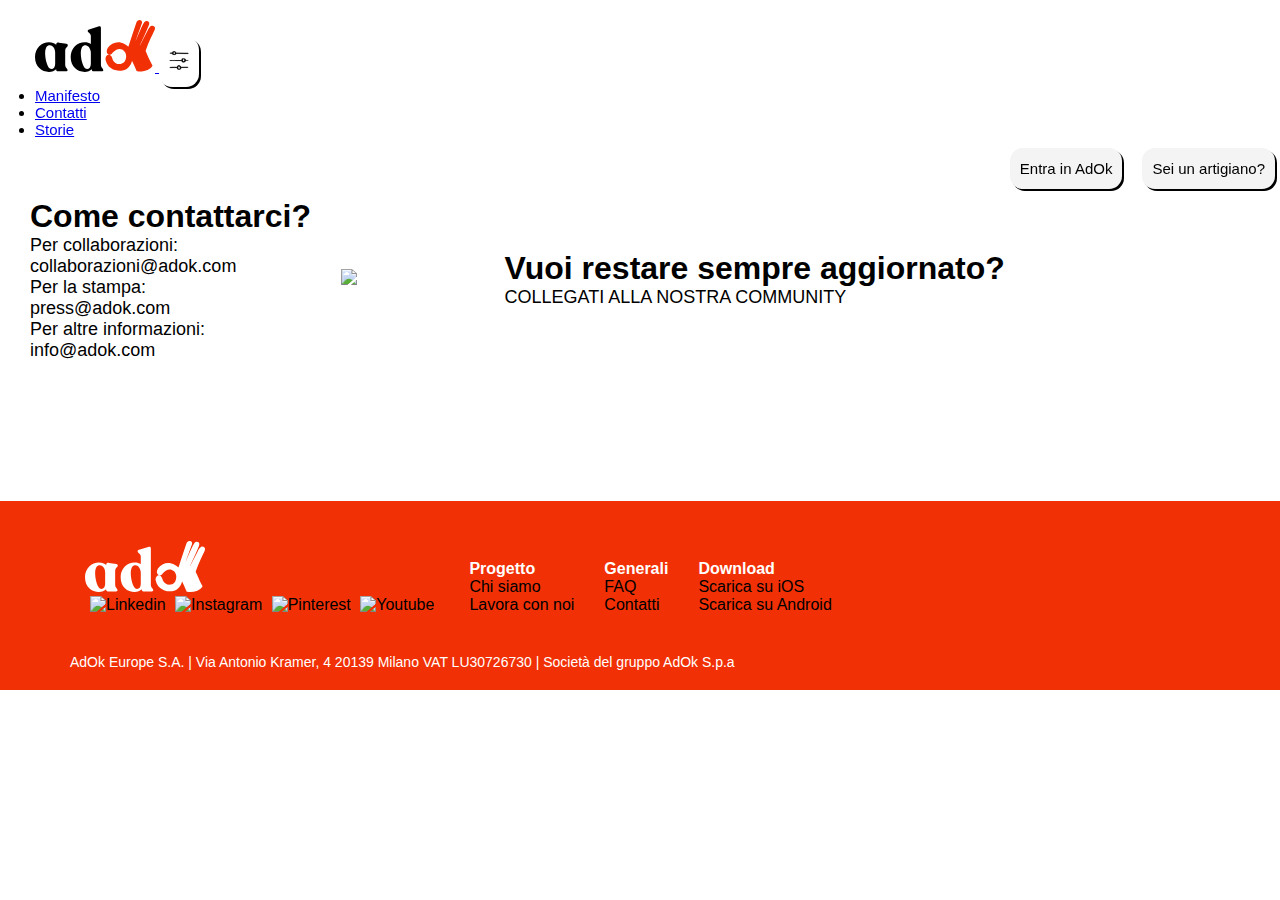
==== contatti.html @ 34716bad "25/05" ====
<!DOCTYPE html>
<html lang="it" dir="ltr">
  <head>
    <meta charset="utf-8" name="viewport" content="width=device-width, initial-scale=1">
    <title> AdOk </title>
    <link rel="icon" type="image/favicon" href="images/favicon.ico">
    <link href="https://cdn.jsdelivr.net/npm/bootstrap@5.2.0-beta1/dist/css/bootstrap.min.css"
    rel="stylesheet" integrity="sha384-0evHe/X+R7YkIZDRvuzKMRqM+OrBnVFBL6DOitfPri4tjfHxaWutUpFmBp4vmVor" crossorigin="anonymous">
    <link rel="stylesheet" href="style.css">
    <link href="http://fonts.cdnfonts.com/css/circular-std" rel="stylesheet" href="style.css">


  </head>


  <body>

    <section id="nav-bar">
      <nav class="navbar py-0 navbar-expand-md navbar-light">
      <div class="container-fluid">

        <a class="navbar-brand" href="index.html">
         <img src="images/logo.svg" class="logo">
       </a>

        <button class="navbar-toggler" type="button" data-bs-toggle="collapse" data-bs-target="#navbarText" aria-controls="navbarText" aria-expanded="false" aria-label="Toggle navigation">
          <i> <img src="images/icona_filtri_blk.png" class="menu"></i>
        </button>
        <div class="collapse navbar-collapse" id="navbarText">
          <ul class="navbar-nav ms-auto mb-2 mb-lg-0">
            <li class="nav-item">
              <a class="nav-link" href="manifesto.html">Manifesto</a>
            </li>
            <li class="nav-item">
              <a class="nav-link" href="contatti.html">Contatti</a>
            </li>
            <li class="nav-item">
              <a class="nav-link" href="storie.html">Storie</a>
            </li>
          </ul>
          <span class="navbar-text">
            <button type="button" class="btn-artigiano">Sei un artigiano?</button>
            <button type="button" class="btn-artigiano">Entra in AdOk</button>
          </span>
        </div>
      </div>
    </nav>

    </section>

    <section id="contatti">
      <div class="container">
        <div class="row">

          <div class="row">
            <div class="col">
              <p class="claim-2"> <strong>Come contattarci?</strong></p>
              <p class="tools-text">Per collaborazioni: <br>collaborazioni@adok.com</p>
              <p class="tools-text">Per la stampa: <br>press@adok.com</p>
              <p class="tools-text">Per altre informazioni: <br>info@adok.com</p>
              </div>
            <div class="col">
              <center><img src="images/contatti.png" class="contatti-image"></center>
            </div>
          </div>

          <div class="row">
            <div class="col">
              </div>
            <div class="col">
              <p class="claim-2"> <strong>Vuoi restare sempre aggiornato?</strong></p>
              <p class="tools-text">COLLEGATI ALLA NOSTRA COMMUNITY</p>
            </div>
          </div>

          </div>
        </div>
      </section>



<section id="footer">
  <div class="container-fluid pt-3 pb-2">
    <div class="row">
      <div class="row row-cols-2 row-cols-lg-4 justify-content-between text-dark py-1 align-items-end align-items-lg-start">


      <div class="col mt-n2"><img src="images/logobianco.svg" class="footer-logo">
        <p class="footer-text"></p>
          <div class="footericon">
            <img src="images/linkedin.svg" alt="Linkedin" class="footer-icon">
            <img src="images/instagram.svg" alt="Instagram" class="footer-icon">
            <img src="images/pin.svg" alt="Pinterest" class="footer-icon">
            <img src="images/youtube.svg" alt="Youtube" class="footer-icon">
          </div>
      </div>


      <div class="col">
        <h6 class="footer-text">Progetto</h6>
        <ul class="list-unstyled text-light small">
          <li>Chi siamo</li>
          <li>Lavora con noi</li>
        </ul>
      </div>

      <div class="col">
        <h6 class="footer-text">Generali</h6>
        <ul class="list-unstyled text-light small">
          <li>FAQ</li>
          <li>Contatti</li>
        </ul>
      </div>

      <div class="col">
        <h6 class="footer-text">Download</h6>
        <ul class="list-unstyled text-light small">
          <li>Scarica su iOS</li>
          <li>Scarica su Android</li>
        </ul>
      </div>

      </div>
      <div class="col-12"><div class="w-100 border-bottom border-white"></div></div>

      <div class="col-md-12">
        <p class="footer-specs" style="text-align: center;">AdOk Europe S.A. | Via Antonio Kramer, 4 20139 Milano  VAT LU30726730 | Società del gruppo AdOk S.p.a</p>
      </div>

    </div>
  </div>
</section>

    <script src="nav.js"></script>
    <script src="https://cdn.jsdelivr.net/npm/@popperjs/core@2.11.5/dist/umd/popper.min.js" integrity="sha384-Xe+8cL9oJa6tN/veChSP7q+mnSPaj5Bcu9mPX5F5xIGE0DVittaqT5lorf0EI7Vk" crossorigin="anonymous"></script>
    <script src="https://cdn.jsdelivr.net/npm/bootstrap@5.2.0-beta1/dist/js/bootstrap.min.js" integrity="sha384-kjU+l4N0Yf4ZOJErLsIcvOU2qSb74wXpOhqTvwVx3OElZRweTnQ6d31fXEoRD1Jy" crossorigin="anonymous"></script>
  </body>
</html>
---- style.css ----
*{
  margin: 0;
  padding: 0;
  font-family: 'Recoleta', sans-serif;
  cursor: url("images/x.png"), auto;
}


.cursor {

}

.container, .container-fluid, .container-lg, .container-sm, .container-xl{
    margin-left: auto;
    margin-right: auto;
    padding-left: var(--bs-gutter-x,15px);
    padding-right: var(--bs-gutter-x,15px);
    width: 100%;
}
/*---------------menu-section--------------*/

button{
  border: 0;
  padding: 12px 10px;
  outline: 1px;
  color: black;
  background-color: white;
  border-radius: 13px;
  cursor: pointer;
  box-shadow: 2px 2px black;
}

button:hover{
  color: white;
  background-color: #F23005;
}


.logo{
  width: 120px;
  cursor: pointer;
  margin-top: 20px;
}

.menu{
  width: 20px;
  align-items: center;
}


#nav-bar{
  position: sticky;
  top: 0;
  z-index: 100;
}

.navbar{
  background: white;
  padding-left: 20px;
  padding-right: 20px;
}


.navbar-brand{
  height: 90px;
}

.navbar-nav li{
  text-decoration: none;
  color: black;
  font-size: 15px;
}

.navbar-nav li a{
  font-family: 'Circular Std Light', sans-serif;
  float: center;
  text-align: center;
}

.navbar-nav li a:hover
{
  color: #F23005;
}


navbar-collapse{
  align-items: center;
  background: #fff;
  display: flex;
  flex-direction: column;
  justify-content: center!important;
  left: 0;
  overflow-y: scroll;
  position: fixed;
  text-align: center;
  top: 0;
  width: 100vw;
  min-height: 100vh;
  z-index: 9999;
  transition: 0.5s;
  padding-right: 40%;
}



/*---------------banner-section--------------*/

#banner {
  background-color: white;
  color: black;
  margin-left: 25px;
  margin-right: 25px;
  margin-bottom: 50px;
  justify-content: center;
}

.banner-section{
  position: relative;
  display: inline-block;
}

.claim {
  font-family: 'Circular Std Light', sans-serif;
  font-size: 38px;
  position: absolute;
  top: 30%;

}


.img-fluid{
  width: 200%;
  float: right;

}


.banner-button{
  background-color: white;
  display: inline-block;
  position: relative;
}

.button-icon{
  width: 10%;
}



.btn{
  background-color: white;
  margin-right: 20px;
  margin-bottom: 20px;
  margin-top: 20px;
  font-family: 'Circular Std Book', sans-serif;
  font-size: 15px;
  display: inline;
}

.btn:hover{
  background-color: #F23005;
}

.btn-artigiano{
  background-color: #F4F4F4;
  margin-right: 0px;
  margin-bottom: 10px;
  margin-left: 20px;
  margin-top: 10px;
  font-family: 'Circular Std Medium', sans-serif;
  font-size: 15px;
  float: right;
}


.row{
  display: flex;
  justify-content: space-between;
  align-items: center;
  --bs-gutter-x: 30px;
  --bs-gutter-y: 0;
  display: flex;
  flex-wrap: wrap;
  margin-left: calc(var(--bs-gutter-x)*-.5);
  margin-right: calc(var(--bs-gutter-x)*-.5);
  margin-top: calc(var(--bs-gutter-y)*-1);
}

/*---------------function-section--------------*/

#function{
  color: black;
  margin-left: 3%;
  margin-right: 3%;
  margin-top: 70px;
  margin-bottom: 100px;
}

.col-md-6{
  font-family: 'Circular Std Light', sans-serif;
  font-size: 18px;
  text-align: center;
  margin-top: 30px;
  margin-bottom: 30px;
  padding-left: 70px;
  padding-right: 70px;
  position: relative;
  z-index: 1;
}

.claim-2{
  font-family: 'Circular Std Light', sans-serif;
  font-size: 32px;
  flex-basis: 100%;
}

.title{
  font-family: 'Circular Std Medium', sans-serif;
  margin-top: 20px;
}

.image-center{
  width: 100%;
  position: relative;
  text-align: left;
  z-index: 10;
}

.bg{
  position: relative;
  text-align: center;
  width: 100%;
  z-index: 0;
  display: inline-block;
}

.mano {
  position: absolute;
  z-index: 10;
  width: 30%;
}

.lettera{
  position: absolute;
  z-index: 10;
  width: 25%;
  left: 70%;
  top: 60%;
}

.biglietteria{
  position: absolute;
  z-index: 10;
  width: 30%;
  top: 50%;
  left: 60%;
}


.function-list{
  white-space: normal;
  display: inline;
  margin-left: 0 auto;
}


.function-list p{
  font-family: 'Circular Std Light', sans-serif;
  position: relative;
  z-index: 999;
  margin: 0 auto;
  left: 0;
  right: 0;
  top: 40%;
  text-align: center;
  width: 80%;
  padding: 20px;


}


/*---------------services-section--------------*/

#services {
    color: black;
    margin-left: 3%;
    margin-right: 3%;
    margin-top: 70px;
    margin-bottom: 50px;
}

.services-title{
  font-size: 32px;
  text-align: center;

}

.services-image{
  width: 80%;
  display: block;
  margin-left: auto;
  margin-right: auto;
  text-align: center;
}



/*---------------tools-section--------------*/


#tools{
  background-color: #F4F4F4;
  color: black;
  margin-bottom: 100px;
  padding-top: 40px;
}

.tools-title{
  font-family: 'Recoleta';
  font-size: 32px;
}

.tools-text{
  font-family: 'Circular Std Light', sans-serif;
  font-size: 18px;

}

.btn-action{
  width: 160px;
  background-color: white;
  margin-right: 20px;
  margin-bottom: 20px;
  margin-top: 20px;
  font-family: 'Circular Std Medium', sans-serif;
  font-size: 15px;
  display: inline-block;
  transition: width 0.5s;
}

.btn-action:hover{
  width: 180px;
  justify-content: space-between;
}

.btn-action img{
  width: 20px;
  display: none;
  margin-left: 10px;
}

.btn-action:hover img{
  display: inline-block;
}

.col-md-4{
  margin-top: 30px;
  margin-bottom: 30px;
  position: relative;
  z-index: 1;
  font-family: 'Circular Std Light', sans-serif;
  font-size: 18px;
  text-align: center;

}

/*---------------discover-section--------------*/

#discover{
  color: black;
  padding-bottom: 40px;
}

.btn-discover{
  width: 140px;
  background-color: white;
  margin-right: 20px;
  margin-bottom: 20px;
  margin-top: 20px;
  font-family: 'Circular Std Medium', sans-serif;
  font-size: 15px;
}

/*---------------footer-section--------------*/

#footer{
  background-color: #F23005;
  color: black;
  padding: 20px 70px 20px 70px;
}

.footer-text{
  font-family: 'Circular Std Bold', sans-serif;
  font-size: 16px;
  color: white;
}

.col-md-auto{
  vertical-align: super;
}

.footericon{
  margin-left: 5px;

}

.footer-icon{
  width: 20px;
  margin-bottom: 20px;
  margin-right: 5px;
}

.footer-logo{
  width: 120px;
  cursor: pointer;
}

.list-unstyled li{
    font-family: 'Circular Std Light', sans-serif;
    list-style: none;
    padding-left: 0;
}

.col{
  padding-top: 20px;
  padding-left: 30px;
}


.footer-specs{
    font-family: 'Circular Std', sans-serif;
    font-size: 14px;
    color: white;
    padding-top: 20px;
}

/*---------------manifesto-section--------------*/

/*---------------valori-section--------------*/

#valori{
  background-color: white;
  color: black;
  padding-top: 20px;
  padding-bottom: 20px;
  margin-bottom: 50px;
}

.image-title{
  width: 250px;
  margin-top: 20px;
}

.image-values{
  width: 70%;
  position: relative;
  text-align: left;
  z-index: 10;
}

.values-text{
  font-family: 'Circular Std Light', sans-serif;
  font-size: 18px;
}

/*---------------vision-section--------------*/

#vision{
    background-color: #F4F4F4;
    color: black;
    padding-top: 40px;
    padding-bottom: 40px;
      margin-bottom: 50px;
  }

.vision-image{
  width: 60%;
  margin: 20px;
}

/*---------------mappa-section--------------*/

#mappa{
    color: black;
    margin-bottom: 100px;
    padding-top: 40px;
    padding-bottom: 40px;
  }


  .mappa-image{
    width: 80%;
    position: relative;
    text-align: left;
    z-index: 10;
  }


/*---------------contatti-section--------------*/

#contatti{
    color: black;
    margin-bottom: 100px;
    padding-top: 40px;
    padding-bottom: 40px;
  }

.contatti-image{
  width: 80%;
  position: relative;
  z-index: 10;
}

/*---------------storie-section--------------*/

#storie{
    color: black;
    margin-bottom: 100px;
    padding-top: 40px;
    padding-bottom: 40px;
  }


.storie-image:hover{
  color: white;
}

.storie-image{
  width: 90%;
  align-items: center;
}

<script>
LottieInteractivity.create({
  mode: 'scroll',
  player: '#firstLottie',
  actions: [
      {
        visibility: [0,1],
        type: 'seek',
        frames: [0, 61],
      },
    ],
});
</script>





@media only screen and (max-width:500px){
  .row{
    flex-direction: column-column-reverse;
    margin: 50px 0;
  }

  .container, .container-lg {
      max-width: 960px;
}

  .img-fluid{
    width: 100%;
  }

  .claim{
    flex-basis: 100%;
    margin-bottom: 50px;
  }

  .align-items-lg-start {
      align-items: flex-start!important;
  }
---- style.css ----
*{
  margin: 0;
  padding: 0;
  font-family: 'Recoleta', sans-serif;
  cursor: url("images/x.png"), auto;
}


.cursor {

}

.container, .container-fluid, .container-lg, .container-sm, .container-xl{
    margin-left: auto;
    margin-right: auto;
    padding-left: var(--bs-gutter-x,15px);
    padding-right: var(--bs-gutter-x,15px);
    width: 100%;
}
/*---------------menu-section--------------*/

button{
  border: 0;
  padding: 12px 10px;
  outline: 1px;
  color: black;
  background-color: white;
  border-radius: 13px;
  cursor: pointer;
  box-shadow: 2px 2px black;
}

button:hover{
  color: white;
  background-color: #F23005;
}


.logo{
  width: 120px;
  cursor: pointer;
  margin-top: 20px;
}

.menu{
  width: 20px;
  align-items: center;
}


#nav-bar{
  position: sticky;
  top: 0;
  z-index: 100;
}

.navbar{
  background: white;
  padding-left: 20px;
  padding-right: 20px;
}


.navbar-brand{
  height: 90px;
}

.navbar-nav li{
  text-decoration: none;
  color: black;
  font-size: 15px;
}

.navbar-nav li a{
  font-family: 'Circular Std Light', sans-serif;
  float: center;
  text-align: center;
}

.navbar-nav li a:hover
{
  color: #F23005;
}


navbar-collapse{
  align-items: center;
  background: #fff;
  display: flex;
  flex-direction: column;
  justify-content: center!important;
  left: 0;
  overflow-y: scroll;
  position: fixed;
  text-align: center;
  top: 0;
  width: 100vw;
  min-height: 100vh;
  z-index: 9999;
  transition: 0.5s;
  padding-right: 40%;
}



/*---------------banner-section--------------*/

#banner {
  background-color: white;
  color: black;
  margin-left: 25px;
  margin-right: 25px;
  margin-bottom: 50px;
  justify-content: center;
}

.banner-section{
  position: relative;
  display: inline-block;
}

.claim {
  font-family: 'Circular Std Light', sans-serif;
  font-size: 38px;
  position: absolute;
  top: 30%;

}


.img-fluid{
  width: 200%;
  float: right;

}


.banner-button{
  background-color: white;
  display: inline-block;
  position: relative;
}

.button-icon{
  width: 10%;
}



.btn{
  background-color: white;
  margin-right: 20px;
  margin-bottom: 20px;
  margin-top: 20px;
  font-family: 'Circular Std Book', sans-serif;
  font-size: 15px;
  display: inline;
}

.btn:hover{
  background-color: #F23005;
}

.btn-artigiano{
  background-color: #F4F4F4;
  margin-right: 0px;
  margin-bottom: 10px;
  margin-left: 20px;
  margin-top: 10px;
  font-family: 'Circular Std Medium', sans-serif;
  font-size: 15px;
  float: right;
}


.row{
  display: flex;
  justify-content: space-between;
  align-items: center;
  --bs-gutter-x: 30px;
  --bs-gutter-y: 0;
  display: flex;
  flex-wrap: wrap;
  margin-left: calc(var(--bs-gutter-x)*-.5);
  margin-right: calc(var(--bs-gutter-x)*-.5);
  margin-top: calc(var(--bs-gutter-y)*-1);
}

/*---------------function-section--------------*/

#function{
  color: black;
  margin-left: 3%;
  margin-right: 3%;
  margin-top: 70px;
  margin-bottom: 100px;
}

.col-md-6{
  font-family: 'Circular Std Light', sans-serif;
  font-size: 18px;
  text-align: center;
  margin-top: 30px;
  margin-bottom: 30px;
  padding-left: 70px;
  padding-right: 70px;
  position: relative;
  z-index: 1;
}

.claim-2{
  font-family: 'Circular Std Light', sans-serif;
  font-size: 32px;
  flex-basis: 100%;
}

.title{
  font-family: 'Circular Std Medium', sans-serif;
  margin-top: 20px;
}

.image-center{
  width: 100%;
  position: relative;
  text-align: left;
  z-index: 10;
}

.bg{
  position: relative;
  text-align: center;
  width: 100%;
  z-index: 0;
  display: inline-block;
}

.mano {
  position: absolute;
  z-index: 10;
  width: 30%;
}

.lettera{
  position: absolute;
  z-index: 10;
  width: 25%;
  left: 70%;
  top: 60%;
}

.biglietteria{
  position: absolute;
  z-index: 10;
  width: 30%;
  top: 50%;
  left: 60%;
}


.function-list{
  white-space: normal;
  display: inline;
  margin-left: 0 auto;
}


.function-list p{
  font-family: 'Circular Std Light', sans-serif;
  position: relative;
  z-index: 999;
  margin: 0 auto;
  left: 0;
  right: 0;
  top: 40%;
  text-align: center;
  width: 80%;
  padding: 20px;


}


/*---------------services-section--------------*/

#services {
    color: black;
    margin-left: 3%;
    margin-right: 3%;
    margin-top: 70px;
    margin-bottom: 50px;
}

.services-title{
  font-size: 32px;
  text-align: center;

}

.services-image{
  width: 80%;
  display: block;
  margin-left: auto;
  margin-right: auto;
  text-align: center;
}



/*---------------tools-section--------------*/


#tools{
  background-color: #F4F4F4;
  color: black;
  margin-bottom: 100px;
  padding-top: 40px;
}

.tools-title{
  font-family: 'Recoleta';
  font-size: 32px;
}

.tools-text{
  font-family: 'Circular Std Light', sans-serif;
  font-size: 18px;

}

.btn-action{
  width: 160px;
  background-color: white;
  margin-right: 20px;
  margin-bottom: 20px;
  margin-top: 20px;
  font-family: 'Circular Std Medium', sans-serif;
  font-size: 15px;
  display: inline-block;
  transition: width 0.5s;
}

.btn-action:hover{
  width: 180px;
  justify-content: space-between;
}

.btn-action img{
  width: 20px;
  display: none;
  margin-left: 10px;
}

.btn-action:hover img{
  display: inline-block;
}

.col-md-4{
  margin-top: 30px;
  margin-bottom: 30px;
  position: relative;
  z-index: 1;
  font-family: 'Circular Std Light', sans-serif;
  font-size: 18px;
  text-align: center;

}

/*---------------discover-section--------------*/

#discover{
  color: black;
  padding-bottom: 40px;
}

.btn-discover{
  width: 140px;
  background-color: white;
  margin-right: 20px;
  margin-bottom: 20px;
  margin-top: 20px;
  font-family: 'Circular Std Medium', sans-serif;
  font-size: 15px;
}

/*---------------footer-section--------------*/

#footer{
  background-color: #F23005;
  color: black;
  padding: 20px 70px 20px 70px;
}

.footer-text{
  font-family: 'Circular Std Bold', sans-serif;
  font-size: 16px;
  color: white;
}

.col-md-auto{
  vertical-align: super;
}

.footericon{
  margin-left: 5px;

}

.footer-icon{
  width: 20px;
  margin-bottom: 20px;
  margin-right: 5px;
}

.footer-logo{
  width: 120px;
  cursor: pointer;
}

.list-unstyled li{
    font-family: 'Circular Std Light', sans-serif;
    list-style: none;
    padding-left: 0;
}

.col{
  padding-top: 20px;
  padding-left: 30px;
}


.footer-specs{
    font-family: 'Circular Std', sans-serif;
    font-size: 14px;
    color: white;
    padding-top: 20px;
}

/*---------------manifesto-section--------------*/

/*---------------valori-section--------------*/

#valori{
  background-color: white;
  color: black;
  padding-top: 20px;
  padding-bottom: 20px;
  margin-bottom: 50px;
}

.image-title{
  width: 250px;
  margin-top: 20px;
}

.image-values{
  width: 70%;
  position: relative;
  text-align: left;
  z-index: 10;
}

.values-text{
  font-family: 'Circular Std Light', sans-serif;
  font-size: 18px;
}

/*---------------vision-section--------------*/

#vision{
    background-color: #F4F4F4;
    color: black;
    padding-top: 40px;
    padding-bottom: 40px;
      margin-bottom: 50px;
  }

.vision-image{
  width: 60%;
  margin: 20px;
}

/*---------------mappa-section--------------*/

#mappa{
    color: black;
    margin-bottom: 100px;
    padding-top: 40px;
    padding-bottom: 40px;
  }


  .mappa-image{
    width: 80%;
    position: relative;
    text-align: left;
    z-index: 10;
  }


/*---------------contatti-section--------------*/

#contatti{
    color: black;
    margin-bottom: 100px;
    padding-top: 40px;
    padding-bottom: 40px;
  }

.contatti-image{
  width: 80%;
  position: relative;
  z-index: 10;
}

/*---------------storie-section--------------*/

#storie{
    color: black;
    margin-bottom: 100px;
    padding-top: 40px;
    padding-bottom: 40px;
  }


.storie-image:hover{
  color: white;
}

.storie-image{
  width: 90%;
  align-items: center;
}

<script>
LottieInteractivity.create({
  mode: 'scroll',
  player: '#firstLottie',
  actions: [
      {
        visibility: [0,1],
        type: 'seek',
        frames: [0, 61],
      },
    ],
});
</script>





@media only screen and (max-width:500px){
  .row{
    flex-direction: column-column-reverse;
    margin: 50px 0;
  }

  .container, .container-lg {
      max-width: 960px;
}

  .img-fluid{
    width: 100%;
  }

  .claim{
    flex-basis: 100%;
    margin-bottom: 50px;
  }

  .align-items-lg-start {
      align-items: flex-start!important;
  }
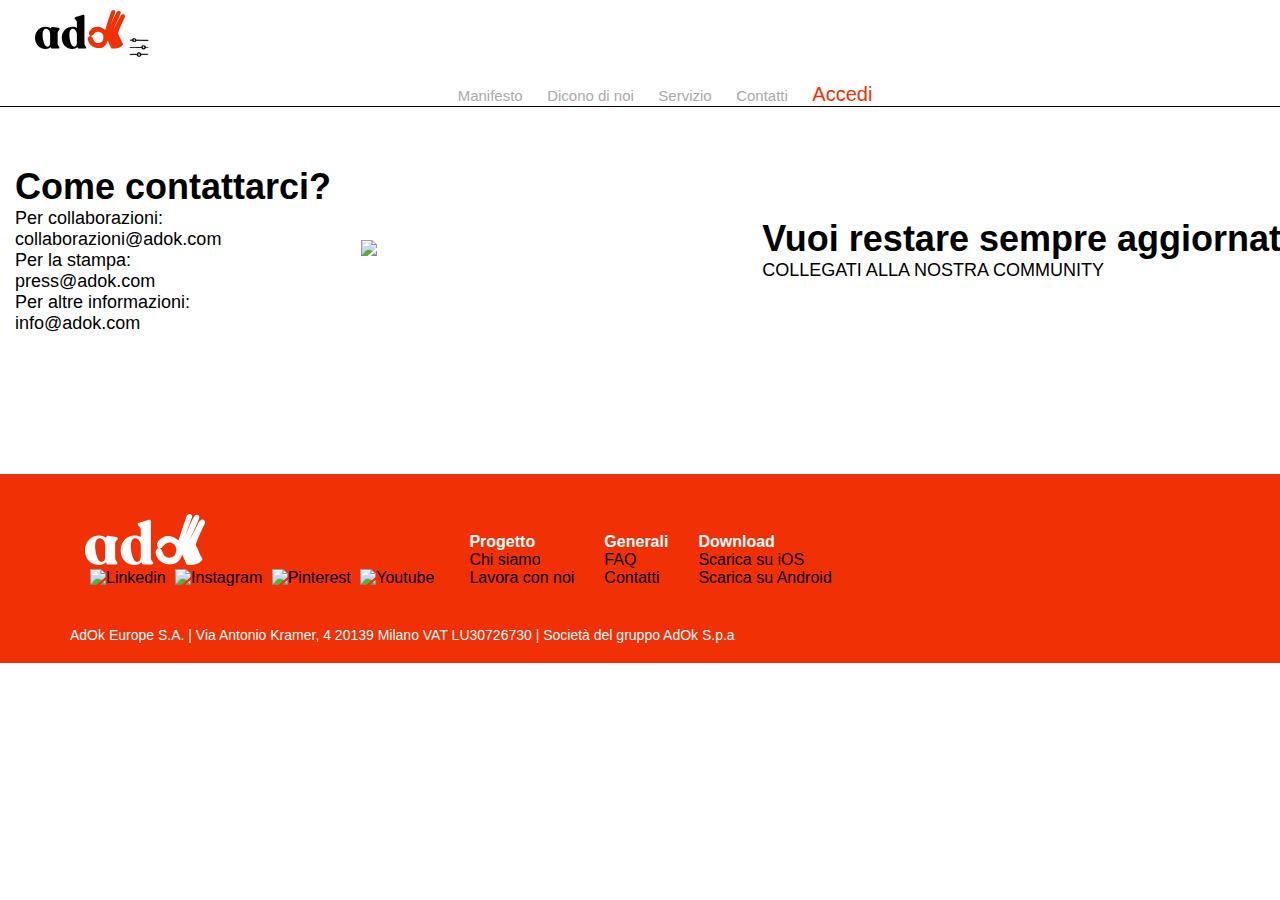
==== commit 3940fe88: "7/06" ====
--- a/contatti.html
+++ b/contatti.html
@@ -15,38 +15,46 @@
 
   <body>
 
-    <section id="nav-bar">
-      <nav class="navbar py-0 navbar-expand-md navbar-light">
-      <div class="container-fluid">
 
-        <a class="navbar-brand" href="index.html">
-         <img src="images/logo.svg" class="logo">
-       </a>
+        <section id="nav-bar">
+          <nav class="navbar py-0 navbar-expand-md navbar-light">
+          <div class="container-fluid">
 
-        <button class="navbar-toggler" type="button" data-bs-toggle="collapse" data-bs-target="#navbarText" aria-controls="navbarText" aria-expanded="false" aria-label="Toggle navigation">
-          <i> <img src="images/icona_filtri_blk.png" class="menu"></i>
-        </button>
-        <div class="collapse navbar-collapse" id="navbarText">
-          <ul class="navbar-nav ms-auto mb-2 mb-lg-0">
-            <li class="nav-item">
-              <a class="nav-link" href="manifesto.html">Manifesto</a>
-            </li>
-            <li class="nav-item">
-              <a class="nav-link" href="contatti.html">Contatti</a>
-            </li>
-            <li class="nav-item">
-              <a class="nav-link" href="storie.html">Storie</a>
-            </li>
-          </ul>
-          <span class="navbar-text">
-            <button type="button" class="btn-artigiano">Sei un artigiano?</button>
-            <button type="button" class="btn-artigiano">Entra in AdOk</button>
-          </span>
-        </div>
-      </div>
-    </nav>
+            <a class="navbar-brand" href="index.html">
+             <img src="images/logo.svg" class="logo">
+           </a>
 
-    </section>
+            <label class="navbar-toggler" type="button" data-bs-toggle="collapse" data-bs-target="#navbarText">
+              <img src="images/icona_filtri_blk.png" class="menu">
+            </label>
+
+
+            <div class="col-auto collapse navbar-collapse justify-content-end" id="navbarText">
+
+              <ul>
+                <li class="nav-item">
+                  <a class="nav-link" href="manifesto.html">Manifesto</a>
+                </li>
+                <li class="nav-item">
+                  <a class="nav-link" href="storie.html">Dicono di noi</a>
+                </li>
+                <li class="nav-item">
+                  <a class="nav-link" href="servizio.html">Servizio</a>
+                </li>
+                <li class="nav-item">
+                  <a class="nav-link" href="contatti.html">Contatti</a>
+                </li>
+                <li class="nav-item">
+                  <a class="nav-accedi" href="contatti.html">Accedi</a>
+                </li>
+              </ul>
+
+            </div>
+            </div>
+          </nav>
+
+        </section>
+
 
     <section id="contatti">
       <div class="container">
--- a/style.css
+++ b/style.css
@@ -3,175 +3,12 @@
   padding: 0;
   font-family: 'Recoleta', sans-serif;
   cursor: url("images/x.png"), auto;
-}
-
-
-.cursor {
-
-}
-
-.container, .container-fluid, .container-lg, .container-sm, .container-xl{
-    margin-left: auto;
-    margin-right: auto;
-    padding-left: var(--bs-gutter-x,15px);
-    padding-right: var(--bs-gutter-x,15px);
-    width: 100%;
-}
-/*---------------menu-section--------------*/
-
-button{
-  border: 0;
-  padding: 12px 10px;
-  outline: 1px;
-  color: black;
-  background-color: white;
-  border-radius: 13px;
-  cursor: pointer;
-  box-shadow: 2px 2px black;
-}
-
-button:hover{
-  color: white;
-  background-color: #F23005;
-}
-
-
-.logo{
-  width: 120px;
-  cursor: pointer;
-  margin-top: 20px;
-}
-
-.menu{
-  width: 20px;
-  align-items: center;
-}
-
-
-#nav-bar{
-  position: sticky;
-  top: 0;
-  z-index: 100;
-}
-
-.navbar{
-  background: white;
-  padding-left: 20px;
-  padding-right: 20px;
-}
-
-
-.navbar-brand{
-  height: 90px;
-}
-
-.navbar-nav li{
+
+}
+
+a{
   text-decoration: none;
-  color: black;
-  font-size: 15px;
-}
-
-.navbar-nav li a{
-  font-family: 'Circular Std Light', sans-serif;
-  float: center;
-  text-align: center;
-}
-
-.navbar-nav li a:hover
-{
-  color: #F23005;
-}
-
-
-navbar-collapse{
-  align-items: center;
-  background: #fff;
-  display: flex;
-  flex-direction: column;
-  justify-content: center!important;
-  left: 0;
-  overflow-y: scroll;
-  position: fixed;
-  text-align: center;
-  top: 0;
-  width: 100vw;
-  min-height: 100vh;
-  z-index: 9999;
-  transition: 0.5s;
-  padding-right: 40%;
-}
-
-
-
-/*---------------banner-section--------------*/
-
-#banner {
-  background-color: white;
-  color: black;
-  margin-left: 25px;
-  margin-right: 25px;
-  margin-bottom: 50px;
-  justify-content: center;
-}
-
-.banner-section{
-  position: relative;
-  display: inline-block;
-}
-
-.claim {
-  font-family: 'Circular Std Light', sans-serif;
-  font-size: 38px;
-  position: absolute;
-  top: 30%;
-
-}
-
-
-.img-fluid{
-  width: 200%;
-  float: right;
-
-}
-
-
-.banner-button{
-  background-color: white;
-  display: inline-block;
-  position: relative;
-}
-
-.button-icon{
-  width: 10%;
-}
-
-
-
-.btn{
-  background-color: white;
-  margin-right: 20px;
-  margin-bottom: 20px;
-  margin-top: 20px;
-  font-family: 'Circular Std Book', sans-serif;
-  font-size: 15px;
-  display: inline;
-}
-
-.btn:hover{
-  background-color: #F23005;
-}
-
-.btn-artigiano{
-  background-color: #F4F4F4;
-  margin-right: 0px;
-  margin-bottom: 10px;
-  margin-left: 20px;
-  margin-top: 10px;
-  font-family: 'Circular Std Medium', sans-serif;
-  font-size: 15px;
-  float: right;
-}
-
+}
 
 .row{
   display: flex;
@@ -186,44 +23,128 @@
   margin-top: calc(var(--bs-gutter-y)*-1);
 }
 
-/*---------------function-section--------------*/
-
-#function{
+/*---------------scroller-section--------------*/
+/* width */
+::-webkit-scrollbar {
+  width: 8px;
+}
+
+/* Track */
+::-webkit-scrollbar-track {
+  background: white;
+}
+
+/* Handle */
+::-webkit-scrollbar-thumb {
+  background:white url('images/scrollbar.png') no-repeat;
+  background-size: 40px;
+  border-radius: 10px;
+  background-position: center;
+  display: block;
+}
+
+/*---------------scroller-section--------------*/
+
+.cursor {
+
+}
+
+.container, .container-fluid, .container-lg, .container-sm, .container-xl{
+    margin-left: auto;
+    margin-right: auto;
+    padding-left: var(--bs-gutter-x,15px);
+    padding-right: var(--bs-gutter-x,15px);
+    width: 100%;
+}
+/*---------------menu-section--------------*/
+
+button{
+  border: 0;
+  padding: 10px 10px;
+  outline: 1px solid black;
+  background-color: white;
+  border-radius: 15px;
+  cursor: pointer;
+  font-family: 'Circular Std Light', sans-serif;
+  font-size: 15px;
+  display: inline;
+  z-index: 10;
+}
+
+button:hover{
+  color: white;
+  background-color: black;
+}
+
+
+nav{
+  position: sticky;
+  top: 0;
+  z-index: 100;
+  outline: 1px solid black;
+  background-color: white;
+  padding-left: 20px;
+  padding-right: 20px;
+}
+
+nav ul {
+  text-align: center;
+
+}
+
+nav ul li {
+  display: inline-block;
+  margin: 20px 0 0 20px;
+  text-decoration: none;
   color: black;
-  margin-left: 3%;
-  margin-right: 3%;
-  margin-top: 70px;
-  margin-bottom: 100px;
-}
-
-.col-md-6{
-  font-family: 'Circular Std Light', sans-serif;
-  font-size: 18px;
+}
+
+.nav-link{
+  color: #AAAAAA;
+  font-size: 15px;
+  font-family: 'Circular Std Light', sans-serif;
   text-align: center;
-  margin-top: 30px;
-  margin-bottom: 30px;
-  padding-left: 70px;
-  padding-right: 70px;
-  position: relative;
-  z-index: 1;
-}
-
-.claim-2{
-  font-family: 'Circular Std Light', sans-serif;
-  font-size: 32px;
-  flex-basis: 100%;
-}
-
-.title{
-  font-family: 'Circular Std Medium', sans-serif;
-  margin-top: 20px;
-}
-
-.image-center{
-  width: 100%;
-  position: relative;
-  text-align: left;
-  z-index: 10;
+  cursor: pointer;
+}
+
+ .nav-link:hover{
+  color: #F23005;
+  text-decoration: line-through;
+}
+
+.nav-accedi{
+  font-family: 'Circular Std Bold', sans-serif;
+  font-size: 20px;
+  color: #F23005;
+}
+
+.logo{
+  width: 90px;
+  cursor: pointer;
+  margin-top: 10px;
+  margin-bottom: 10px;
+}
+
+
+.menu{
+  width: 20px;
+  align-items: center;
+}
+
+
+/*---------------banner-section--------------*/
+
+#banner {
+  height: 100vh;
+  background-color: white;
+  padding: 25px 25px 0px 25px;
+  justify-content: center;
+  outline: 1px solid black;
+  background: url("images/bg.png");
+  background-attachment: fixed;
+  background-origin: content-box;
+  background-repeat: no-repeat;
+  background-size: 100vw;
 }
 
 .bg{
@@ -232,28 +153,128 @@
   width: 100%;
   z-index: 0;
   display: inline-block;
-}
-
-.mano {
+  display: flex;
+}
+
+.claim {
+  font-family: 'Circular Std Light', sans-serif;
+  font-size: 50px;
+  position: relative;
+}
+
+
+.img-banner{
+  width: 110%;
+  float: center;
+  position: relative;
+  top: 30px;
+
+}
+
+#firstLottie{
+  align-items: center;
+  width: 100%;
+}
+
+.banner-button{
+  background-color: white;
+  display: inline-block;
+  position: relative;
+}
+
+.button-icon{
+  width: 10%;
+}
+
+
+.btn-banner{
+  margin-right: 20px;
+  margin-top: 10px;
+}
+
+
+
+/*---------------function-section--------------*/
+
+#function-artigiano{
+  padding-top: 100px;
+}
+
+#function-cliente{
+  background-color: #F6F6F6;
+  margin-top: 70px;
+  padding-top: 100px;
+  padding-bottom: 70px;
+  outline: 1px solid black;
+}
+
+.w-100{
+  margin-top: 30px;
+  margin-bottom: 30px;
+}
+
+.col-md-6{
+  font-family: 'Circular Std Light', sans-serif;
+  text-align: center;
+  margin-top: 30px;
+  margin-bottom: 30px;
+  position: relative;
+  z-index: 1;
+}
+
+.claim-2{
+  font-family: 'Circular Std Light', sans-serif;
+  font-size: 36px;
+  flex-basis: 100%;
+}
+
+.claim-3{
+  font-family: 'Circular Std Light', sans-serif;
+  font-size: 16px;
+  flex-basis: 100%;
+}
+
+.claim-4{
+  font-family: 'Circular Std Light', sans-serif;
+  font-size: 18px;
+}
+
+
+.title{
+  font-family: 'Circular Std Medium', sans-serif;
+  margin-top: 20px;
+}
+
+.image-function{
+  width: 100%;
+  position: relative;
+  text-align: left;
+  z-index: 10;
+}
+
+.btn-function{
+  margin-right: 20px;
+  margin-top: 10px;
   position: absolute;
+  transform: translate(-150%);
+}
+
+.btn-function-a{
+  transform: translate(-140%, -210%);
+}
+
+.effect{
+  margin: auto;
+  z-index: -10;
+}
+
+
+.number {
   z-index: 10;
-  width: 30%;
-}
-
-.lettera{
-  position: absolute;
-  z-index: 10;
-  width: 25%;
-  left: 70%;
-  top: 60%;
-}
-
-.biglietteria{
-  position: absolute;
-  z-index: 10;
-  width: 30%;
-  top: 50%;
-  left: 60%;
+  width: 18%;
+  height: 18%;
+  text-align: center;
+  margin-top: 10px;
 }
 
 
@@ -261,6 +282,7 @@
   white-space: normal;
   display: inline;
   margin-left: 0 auto;
+  margin-top: 20px;
 }
 
 
@@ -271,13 +293,10 @@
   margin: 0 auto;
   left: 0;
   right: 0;
-  top: 40%;
-  text-align: center;
-  width: 80%;
+  text-align: left;
   padding: 20px;
-
-
-}
+}
+
 
 
 /*---------------services-section--------------*/
@@ -291,8 +310,10 @@
 }
 
 .services-title{
+  font-family: 'circular Std Light';
   font-size: 32px;
   text-align: center;
+  top
 
 }
 
@@ -305,7 +326,6 @@
 }
 
 
-
 /*---------------tools-section--------------*/
 
 
@@ -330,17 +350,16 @@
 .btn-action{
   width: 160px;
   background-color: white;
-  margin-right: 20px;
   margin-bottom: 20px;
   margin-top: 20px;
-  font-family: 'Circular Std Medium', sans-serif;
+  font-family: 'Circular Std Light', sans-serif;
   font-size: 15px;
   display: inline-block;
   transition: width 0.5s;
 }
 
 .btn-action:hover{
-  width: 180px;
+  width: 170px;
   justify-content: space-between;
 }
 
@@ -365,23 +384,6 @@
 
 }
 
-/*---------------discover-section--------------*/
-
-#discover{
-  color: black;
-  padding-bottom: 40px;
-}
-
-.btn-discover{
-  width: 140px;
-  background-color: white;
-  margin-right: 20px;
-  margin-bottom: 20px;
-  margin-top: 20px;
-  font-family: 'Circular Std Medium', sans-serif;
-  font-size: 15px;
-}
-
 /*---------------footer-section--------------*/
 
 #footer{
@@ -402,7 +404,6 @@
 
 .footericon{
   margin-left: 5px;
-
 }
 
 .footer-icon{
@@ -445,6 +446,7 @@
   padding-top: 20px;
   padding-bottom: 20px;
   margin-bottom: 50px;
+
 }
 
 .image-title{
@@ -462,6 +464,11 @@
 .values-text{
   font-family: 'Circular Std Light', sans-serif;
   font-size: 18px;
+  text-align: left;
+}
+
+.image-valori{
+  width: 70%;
 }
 
 /*---------------vision-section--------------*/
@@ -471,13 +478,40 @@
     color: black;
     padding-top: 40px;
     padding-bottom: 40px;
-      margin-bottom: 50px;
+    margin-bottom: 50px;
+    outline: 1px solid black;
   }
 
 .vision-image{
-  width: 60%;
+  width: 70%;
   margin: 20px;
 }
+
+.image-man{
+  width: 70%;
+}
+
+.container-vision{
+  position: relative;
+  width: 100%;
+  height: 100vh;
+  display: flex;
+  justify-content: center;
+  align-items: center;
+  overflow: hidden;
+}
+
+.container-vision img{
+  position: absolute;
+  width: 100%;
+  height: 100%;
+  top: 0;
+  left: 0;
+  object-fit: cover;
+
+}
+
+
 
 /*---------------mappa-section--------------*/
 
@@ -490,12 +524,23 @@
 
 
   .mappa-image{
-    width: 80%;
+    width: 100%;
     position: relative;
     text-align: left;
     z-index: 10;
   }
 
+  #team{
+      color: black;
+      margin-bottom: 100px;
+      padding-top: 40px;
+
+    }
+
+.image-team{
+  width: 100%;
+  margin-top: 20px;
+}
 
 /*---------------contatti-section--------------*/
 
@@ -516,20 +561,99 @@
 
 #storie{
     color: black;
-    margin-bottom: 100px;
+    margin-bottom: 40px;
     padding-top: 40px;
-    padding-bottom: 40px;
-  }
-
-
-.storie-image:hover{
-  color: white;
-}
+  }
+
+#storie-artigiani{
+  margin-bottom: 40px;
+}
+
+#storie-clienti{
+  margin-bottom: 50px;
+  background-color: #F4F4F4;
+  outline: 1px solid black;
+
+}
+
+.container-fluid.storie{
+  margin-top: 50px;
+  padding-left: 0;
+  padding-right: 0;
+}
+
+
+  .scrolling-wrapper{
+    overflow-x: scroll;
+    overflow-y: hidden;
+
+  }
+
+  scrolling-wrapper::-webkit-scrollbar{
+     display: none;
+  }
+
+  .card-block{
+    padding-top: 30px;
+  	height: 400px;
+  	border: none;
+  	background-position: center;
+  	background-size: cover;
+  	transition: all 0.2s ease-in-out !important;
+  	border-radius: 13px;
+    outline: 1px solid black;
+
+  }
+
+  .card-block:hover{
+  		transform: translateY(-5px);
+  		box-shadow: none;
+  }
+
+  .card-1{
+  background-color: #ffffff;
+  }
+
+  .card-2{
+  background-color: #ffffff;
+  }
 
 .storie-image{
-  width: 90%;
-  align-items: center;
-}
+  width: 50%;
+}
+
+
+#community{
+  color: black;
+  margin-bottom: 40px;
+  padding-top: 40px;
+}
+
+/*---------------servizio-section--------------*/
+
+#processo{
+  color: black;
+  margin-bottom: 40px;
+  padding-top: 40px;
+}
+
+#processo-clienti{
+  color: black;
+  padding-bottom: 40px;
+  padding-top: 40px;
+  background-color: #F4F4F4;
+  outline: 1px solid black;
+}
+
+.carousel{
+  height: 80%;
+  font-family:'Circular Std Light', sans-serif;
+}
+
+
+
+
+
 
 <script>
 LottieInteractivity.create({
@@ -548,26 +672,165 @@
 
 
 
-
-@media only screen and (max-width:500px){
-  .row{
-    flex-direction: column-column-reverse;
-    margin: 50px 0;
+@media screen and (min-width: 801px) {
+}
+
+
+
+@media screen and (max-width:800px){
+
+  #nav-bar {
+      position: sticky;
+      top: 0;
+      z-index: 100;
+      outline: 1px solid black;
+  }
+
+
+  nav ul {
+    position: fixed;
+    width: 100vw;
+    height: 100vh;
+    background: white;
+    background-image: url("images/bg_v.png");
+    background-size: cover;
+    background-attachment: fixed;
+    background-repeat: no-repeat;
+    background-position: center;
+    text-align: center;
+    padding-right: 25vw;
+    padding-top: 12vh;
+  }
+
+  nav ul li {
+    display: flex;
+    align-items: center;
+    text-align: center;
+    flex-direction: column;
+    z-index: 100;
+    line-height: 10vh;
+  }
+
+
+  .nav-link{
+    font-family: 'Circular Std Medium', sans-serif;
+    font-size: 28px;
+    color: black;
+  }
+
+  .nav-accedi{
+    font-family: 'Circular Std Bold', sans-serif;
+    font-size: 28px;
+    color: #F23005;
+  }
+
+  .nav-link:hover{
+    color: #F23005;
+    text-decoration: line-through;
+  }
+
+
+  #banner{
+    background: url("images/bg_v.png");
+    background-size: cover;
+    background-attachment: fixed;
+    background-origin: content-box;
+    background-repeat: no-repeat;
+    background-position: center;
+  }
+
+
+  #footer{
+    padding: 0 0 0 0;
   }
 
   .container, .container-lg {
       max-width: 960px;
-}
-
-  .img-fluid{
+  }
+
+  .col-5{
     width: 100%;
   }
 
+  .col-md-6{
+    width: 100vw;
+  }
+
   .claim{
-    flex-basis: 100%;
-    margin-bottom: 50px;
-  }
-
-  .align-items-lg-start {
-      align-items: flex-start!important;
-  }
+    top: 0px;
+    font-size: 32px;
+  }
+
+  #firstLottie{
+    align-items: center;
+  }
+
+  .image-banner{
+  width: 100vw;
+  padding-right: 30px;
+  padding-top: 30px;
+  }
+
+ .image-function{
+   width: 100%;
+ }
+
+  .function-list p{
+    text-align: center;
+  }
+
+  .col-lg-6{
+    text-align: center;
+  }
+
+  .effect{
+    display: none;
+  }
+
+  .btn-function,.btn-function-a{
+    position: relative;
+    transform: none;
+    margin-right: 0;
+  }
+
+
+  .values-text{
+  text-align: center;
+  }
+
+  .vision-image{
+    width: 90%;
+  }
+
+  .image-man{
+    width: 50%;
+  }
+
+  .row.team{
+    flex-direction: column;
+  }
+
+  .image-team{
+    width: 80vw;
+    align-items: center;
+    flex: auto;
+  }
+
+
+  @media screen and (max-width:380px){
+  .claim{
+    top: 0px;
+    font-size: 26px;
+  }
+  }
+
+
+  @media only screen and (min-height: 1023px) {
+      .image-valori{
+      width: 50%;
+      }
+
+      .image-function{
+      width: 30%;
+      }
+  }
--- a/style.css
+++ b/style.css
@@ -3,175 +3,12 @@
   padding: 0;
   font-family: 'Recoleta', sans-serif;
   cursor: url("images/x.png"), auto;
-}
-
-
-.cursor {
-
-}
-
-.container, .container-fluid, .container-lg, .container-sm, .container-xl{
-    margin-left: auto;
-    margin-right: auto;
-    padding-left: var(--bs-gutter-x,15px);
-    padding-right: var(--bs-gutter-x,15px);
-    width: 100%;
-}
-/*---------------menu-section--------------*/
-
-button{
-  border: 0;
-  padding: 12px 10px;
-  outline: 1px;
-  color: black;
-  background-color: white;
-  border-radius: 13px;
-  cursor: pointer;
-  box-shadow: 2px 2px black;
-}
-
-button:hover{
-  color: white;
-  background-color: #F23005;
-}
-
-
-.logo{
-  width: 120px;
-  cursor: pointer;
-  margin-top: 20px;
-}
-
-.menu{
-  width: 20px;
-  align-items: center;
-}
-
-
-#nav-bar{
-  position: sticky;
-  top: 0;
-  z-index: 100;
-}
-
-.navbar{
-  background: white;
-  padding-left: 20px;
-  padding-right: 20px;
-}
-
-
-.navbar-brand{
-  height: 90px;
-}
-
-.navbar-nav li{
+
+}
+
+a{
   text-decoration: none;
-  color: black;
-  font-size: 15px;
-}
-
-.navbar-nav li a{
-  font-family: 'Circular Std Light', sans-serif;
-  float: center;
-  text-align: center;
-}
-
-.navbar-nav li a:hover
-{
-  color: #F23005;
-}
-
-
-navbar-collapse{
-  align-items: center;
-  background: #fff;
-  display: flex;
-  flex-direction: column;
-  justify-content: center!important;
-  left: 0;
-  overflow-y: scroll;
-  position: fixed;
-  text-align: center;
-  top: 0;
-  width: 100vw;
-  min-height: 100vh;
-  z-index: 9999;
-  transition: 0.5s;
-  padding-right: 40%;
-}
-
-
-
-/*---------------banner-section--------------*/
-
-#banner {
-  background-color: white;
-  color: black;
-  margin-left: 25px;
-  margin-right: 25px;
-  margin-bottom: 50px;
-  justify-content: center;
-}
-
-.banner-section{
-  position: relative;
-  display: inline-block;
-}
-
-.claim {
-  font-family: 'Circular Std Light', sans-serif;
-  font-size: 38px;
-  position: absolute;
-  top: 30%;
-
-}
-
-
-.img-fluid{
-  width: 200%;
-  float: right;
-
-}
-
-
-.banner-button{
-  background-color: white;
-  display: inline-block;
-  position: relative;
-}
-
-.button-icon{
-  width: 10%;
-}
-
-
-
-.btn{
-  background-color: white;
-  margin-right: 20px;
-  margin-bottom: 20px;
-  margin-top: 20px;
-  font-family: 'Circular Std Book', sans-serif;
-  font-size: 15px;
-  display: inline;
-}
-
-.btn:hover{
-  background-color: #F23005;
-}
-
-.btn-artigiano{
-  background-color: #F4F4F4;
-  margin-right: 0px;
-  margin-bottom: 10px;
-  margin-left: 20px;
-  margin-top: 10px;
-  font-family: 'Circular Std Medium', sans-serif;
-  font-size: 15px;
-  float: right;
-}
-
+}
 
 .row{
   display: flex;
@@ -186,44 +23,128 @@
   margin-top: calc(var(--bs-gutter-y)*-1);
 }
 
-/*---------------function-section--------------*/
-
-#function{
+/*---------------scroller-section--------------*/
+/* width */
+::-webkit-scrollbar {
+  width: 8px;
+}
+
+/* Track */
+::-webkit-scrollbar-track {
+  background: white;
+}
+
+/* Handle */
+::-webkit-scrollbar-thumb {
+  background:white url('images/scrollbar.png') no-repeat;
+  background-size: 40px;
+  border-radius: 10px;
+  background-position: center;
+  display: block;
+}
+
+/*---------------scroller-section--------------*/
+
+.cursor {
+
+}
+
+.container, .container-fluid, .container-lg, .container-sm, .container-xl{
+    margin-left: auto;
+    margin-right: auto;
+    padding-left: var(--bs-gutter-x,15px);
+    padding-right: var(--bs-gutter-x,15px);
+    width: 100%;
+}
+/*---------------menu-section--------------*/
+
+button{
+  border: 0;
+  padding: 10px 10px;
+  outline: 1px solid black;
+  background-color: white;
+  border-radius: 15px;
+  cursor: pointer;
+  font-family: 'Circular Std Light', sans-serif;
+  font-size: 15px;
+  display: inline;
+  z-index: 10;
+}
+
+button:hover{
+  color: white;
+  background-color: black;
+}
+
+
+nav{
+  position: sticky;
+  top: 0;
+  z-index: 100;
+  outline: 1px solid black;
+  background-color: white;
+  padding-left: 20px;
+  padding-right: 20px;
+}
+
+nav ul {
+  text-align: center;
+
+}
+
+nav ul li {
+  display: inline-block;
+  margin: 20px 0 0 20px;
+  text-decoration: none;
   color: black;
-  margin-left: 3%;
-  margin-right: 3%;
-  margin-top: 70px;
-  margin-bottom: 100px;
-}
-
-.col-md-6{
-  font-family: 'Circular Std Light', sans-serif;
-  font-size: 18px;
+}
+
+.nav-link{
+  color: #AAAAAA;
+  font-size: 15px;
+  font-family: 'Circular Std Light', sans-serif;
   text-align: center;
-  margin-top: 30px;
-  margin-bottom: 30px;
-  padding-left: 70px;
-  padding-right: 70px;
-  position: relative;
-  z-index: 1;
-}
-
-.claim-2{
-  font-family: 'Circular Std Light', sans-serif;
-  font-size: 32px;
-  flex-basis: 100%;
-}
-
-.title{
-  font-family: 'Circular Std Medium', sans-serif;
-  margin-top: 20px;
-}
-
-.image-center{
-  width: 100%;
-  position: relative;
-  text-align: left;
-  z-index: 10;
+  cursor: pointer;
+}
+
+ .nav-link:hover{
+  color: #F23005;
+  text-decoration: line-through;
+}
+
+.nav-accedi{
+  font-family: 'Circular Std Bold', sans-serif;
+  font-size: 20px;
+  color: #F23005;
+}
+
+.logo{
+  width: 90px;
+  cursor: pointer;
+  margin-top: 10px;
+  margin-bottom: 10px;
+}
+
+
+.menu{
+  width: 20px;
+  align-items: center;
+}
+
+
+/*---------------banner-section--------------*/
+
+#banner {
+  height: 100vh;
+  background-color: white;
+  padding: 25px 25px 0px 25px;
+  justify-content: center;
+  outline: 1px solid black;
+  background: url("images/bg.png");
+  background-attachment: fixed;
+  background-origin: content-box;
+  background-repeat: no-repeat;
+  background-size: 100vw;
 }
 
 .bg{
@@ -232,28 +153,128 @@
   width: 100%;
   z-index: 0;
   display: inline-block;
-}
-
-.mano {
+  display: flex;
+}
+
+.claim {
+  font-family: 'Circular Std Light', sans-serif;
+  font-size: 50px;
+  position: relative;
+}
+
+
+.img-banner{
+  width: 110%;
+  float: center;
+  position: relative;
+  top: 30px;
+
+}
+
+#firstLottie{
+  align-items: center;
+  width: 100%;
+}
+
+.banner-button{
+  background-color: white;
+  display: inline-block;
+  position: relative;
+}
+
+.button-icon{
+  width: 10%;
+}
+
+
+.btn-banner{
+  margin-right: 20px;
+  margin-top: 10px;
+}
+
+
+
+/*---------------function-section--------------*/
+
+#function-artigiano{
+  padding-top: 100px;
+}
+
+#function-cliente{
+  background-color: #F6F6F6;
+  margin-top: 70px;
+  padding-top: 100px;
+  padding-bottom: 70px;
+  outline: 1px solid black;
+}
+
+.w-100{
+  margin-top: 30px;
+  margin-bottom: 30px;
+}
+
+.col-md-6{
+  font-family: 'Circular Std Light', sans-serif;
+  text-align: center;
+  margin-top: 30px;
+  margin-bottom: 30px;
+  position: relative;
+  z-index: 1;
+}
+
+.claim-2{
+  font-family: 'Circular Std Light', sans-serif;
+  font-size: 36px;
+  flex-basis: 100%;
+}
+
+.claim-3{
+  font-family: 'Circular Std Light', sans-serif;
+  font-size: 16px;
+  flex-basis: 100%;
+}
+
+.claim-4{
+  font-family: 'Circular Std Light', sans-serif;
+  font-size: 18px;
+}
+
+
+.title{
+  font-family: 'Circular Std Medium', sans-serif;
+  margin-top: 20px;
+}
+
+.image-function{
+  width: 100%;
+  position: relative;
+  text-align: left;
+  z-index: 10;
+}
+
+.btn-function{
+  margin-right: 20px;
+  margin-top: 10px;
   position: absolute;
+  transform: translate(-150%);
+}
+
+.btn-function-a{
+  transform: translate(-140%, -210%);
+}
+
+.effect{
+  margin: auto;
+  z-index: -10;
+}
+
+
+.number {
   z-index: 10;
-  width: 30%;
-}
-
-.lettera{
-  position: absolute;
-  z-index: 10;
-  width: 25%;
-  left: 70%;
-  top: 60%;
-}
-
-.biglietteria{
-  position: absolute;
-  z-index: 10;
-  width: 30%;
-  top: 50%;
-  left: 60%;
+  width: 18%;
+  height: 18%;
+  text-align: center;
+  margin-top: 10px;
 }
 
 
@@ -261,6 +282,7 @@
   white-space: normal;
   display: inline;
   margin-left: 0 auto;
+  margin-top: 20px;
 }
 
 
@@ -271,13 +293,10 @@
   margin: 0 auto;
   left: 0;
   right: 0;
-  top: 40%;
-  text-align: center;
-  width: 80%;
+  text-align: left;
   padding: 20px;
-
-
-}
+}
+
 
 
 /*---------------services-section--------------*/
@@ -291,8 +310,10 @@
 }
 
 .services-title{
+  font-family: 'circular Std Light';
   font-size: 32px;
   text-align: center;
+  top
 
 }
 
@@ -305,7 +326,6 @@
 }
 
 
-
 /*---------------tools-section--------------*/
 
 
@@ -330,17 +350,16 @@
 .btn-action{
   width: 160px;
   background-color: white;
-  margin-right: 20px;
   margin-bottom: 20px;
   margin-top: 20px;
-  font-family: 'Circular Std Medium', sans-serif;
+  font-family: 'Circular Std Light', sans-serif;
   font-size: 15px;
   display: inline-block;
   transition: width 0.5s;
 }
 
 .btn-action:hover{
-  width: 180px;
+  width: 170px;
   justify-content: space-between;
 }
 
@@ -365,23 +384,6 @@
 
 }
 
-/*---------------discover-section--------------*/
-
-#discover{
-  color: black;
-  padding-bottom: 40px;
-}
-
-.btn-discover{
-  width: 140px;
-  background-color: white;
-  margin-right: 20px;
-  margin-bottom: 20px;
-  margin-top: 20px;
-  font-family: 'Circular Std Medium', sans-serif;
-  font-size: 15px;
-}
-
 /*---------------footer-section--------------*/
 
 #footer{
@@ -402,7 +404,6 @@
 
 .footericon{
   margin-left: 5px;
-
 }
 
 .footer-icon{
@@ -445,6 +446,7 @@
   padding-top: 20px;
   padding-bottom: 20px;
   margin-bottom: 50px;
+
 }
 
 .image-title{
@@ -462,6 +464,11 @@
 .values-text{
   font-family: 'Circular Std Light', sans-serif;
   font-size: 18px;
+  text-align: left;
+}
+
+.image-valori{
+  width: 70%;
 }
 
 /*---------------vision-section--------------*/
@@ -471,13 +478,40 @@
     color: black;
     padding-top: 40px;
     padding-bottom: 40px;
-      margin-bottom: 50px;
+    margin-bottom: 50px;
+    outline: 1px solid black;
   }
 
 .vision-image{
-  width: 60%;
+  width: 70%;
   margin: 20px;
 }
+
+.image-man{
+  width: 70%;
+}
+
+.container-vision{
+  position: relative;
+  width: 100%;
+  height: 100vh;
+  display: flex;
+  justify-content: center;
+  align-items: center;
+  overflow: hidden;
+}
+
+.container-vision img{
+  position: absolute;
+  width: 100%;
+  height: 100%;
+  top: 0;
+  left: 0;
+  object-fit: cover;
+
+}
+
+
 
 /*---------------mappa-section--------------*/
 
@@ -490,12 +524,23 @@
 
 
   .mappa-image{
-    width: 80%;
+    width: 100%;
     position: relative;
     text-align: left;
     z-index: 10;
   }
 
+  #team{
+      color: black;
+      margin-bottom: 100px;
+      padding-top: 40px;
+
+    }
+
+.image-team{
+  width: 100%;
+  margin-top: 20px;
+}
 
 /*---------------contatti-section--------------*/
 
@@ -516,20 +561,99 @@
 
 #storie{
     color: black;
-    margin-bottom: 100px;
+    margin-bottom: 40px;
     padding-top: 40px;
-    padding-bottom: 40px;
-  }
-
-
-.storie-image:hover{
-  color: white;
-}
+  }
+
+#storie-artigiani{
+  margin-bottom: 40px;
+}
+
+#storie-clienti{
+  margin-bottom: 50px;
+  background-color: #F4F4F4;
+  outline: 1px solid black;
+
+}
+
+.container-fluid.storie{
+  margin-top: 50px;
+  padding-left: 0;
+  padding-right: 0;
+}
+
+
+  .scrolling-wrapper{
+    overflow-x: scroll;
+    overflow-y: hidden;
+
+  }
+
+  scrolling-wrapper::-webkit-scrollbar{
+     display: none;
+  }
+
+  .card-block{
+    padding-top: 30px;
+  	height: 400px;
+  	border: none;
+  	background-position: center;
+  	background-size: cover;
+  	transition: all 0.2s ease-in-out !important;
+  	border-radius: 13px;
+    outline: 1px solid black;
+
+  }
+
+  .card-block:hover{
+  		transform: translateY(-5px);
+  		box-shadow: none;
+  }
+
+  .card-1{
+  background-color: #ffffff;
+  }
+
+  .card-2{
+  background-color: #ffffff;
+  }
 
 .storie-image{
-  width: 90%;
-  align-items: center;
-}
+  width: 50%;
+}
+
+
+#community{
+  color: black;
+  margin-bottom: 40px;
+  padding-top: 40px;
+}
+
+/*---------------servizio-section--------------*/
+
+#processo{
+  color: black;
+  margin-bottom: 40px;
+  padding-top: 40px;
+}
+
+#processo-clienti{
+  color: black;
+  padding-bottom: 40px;
+  padding-top: 40px;
+  background-color: #F4F4F4;
+  outline: 1px solid black;
+}
+
+.carousel{
+  height: 80%;
+  font-family:'Circular Std Light', sans-serif;
+}
+
+
+
+
+
 
 <script>
 LottieInteractivity.create({
@@ -548,26 +672,165 @@
 
 
 
-
-@media only screen and (max-width:500px){
-  .row{
-    flex-direction: column-column-reverse;
-    margin: 50px 0;
+@media screen and (min-width: 801px) {
+}
+
+
+
+@media screen and (max-width:800px){
+
+  #nav-bar {
+      position: sticky;
+      top: 0;
+      z-index: 100;
+      outline: 1px solid black;
+  }
+
+
+  nav ul {
+    position: fixed;
+    width: 100vw;
+    height: 100vh;
+    background: white;
+    background-image: url("images/bg_v.png");
+    background-size: cover;
+    background-attachment: fixed;
+    background-repeat: no-repeat;
+    background-position: center;
+    text-align: center;
+    padding-right: 25vw;
+    padding-top: 12vh;
+  }
+
+  nav ul li {
+    display: flex;
+    align-items: center;
+    text-align: center;
+    flex-direction: column;
+    z-index: 100;
+    line-height: 10vh;
+  }
+
+
+  .nav-link{
+    font-family: 'Circular Std Medium', sans-serif;
+    font-size: 28px;
+    color: black;
+  }
+
+  .nav-accedi{
+    font-family: 'Circular Std Bold', sans-serif;
+    font-size: 28px;
+    color: #F23005;
+  }
+
+  .nav-link:hover{
+    color: #F23005;
+    text-decoration: line-through;
+  }
+
+
+  #banner{
+    background: url("images/bg_v.png");
+    background-size: cover;
+    background-attachment: fixed;
+    background-origin: content-box;
+    background-repeat: no-repeat;
+    background-position: center;
+  }
+
+
+  #footer{
+    padding: 0 0 0 0;
   }
 
   .container, .container-lg {
       max-width: 960px;
-}
-
-  .img-fluid{
+  }
+
+  .col-5{
     width: 100%;
   }
 
+  .col-md-6{
+    width: 100vw;
+  }
+
   .claim{
-    flex-basis: 100%;
-    margin-bottom: 50px;
-  }
-
-  .align-items-lg-start {
-      align-items: flex-start!important;
-  }
+    top: 0px;
+    font-size: 32px;
+  }
+
+  #firstLottie{
+    align-items: center;
+  }
+
+  .image-banner{
+  width: 100vw;
+  padding-right: 30px;
+  padding-top: 30px;
+  }
+
+ .image-function{
+   width: 100%;
+ }
+
+  .function-list p{
+    text-align: center;
+  }
+
+  .col-lg-6{
+    text-align: center;
+  }
+
+  .effect{
+    display: none;
+  }
+
+  .btn-function,.btn-function-a{
+    position: relative;
+    transform: none;
+    margin-right: 0;
+  }
+
+
+  .values-text{
+  text-align: center;
+  }
+
+  .vision-image{
+    width: 90%;
+  }
+
+  .image-man{
+    width: 50%;
+  }
+
+  .row.team{
+    flex-direction: column;
+  }
+
+  .image-team{
+    width: 80vw;
+    align-items: center;
+    flex: auto;
+  }
+
+
+  @media screen and (max-width:380px){
+  .claim{
+    top: 0px;
+    font-size: 26px;
+  }
+  }
+
+
+  @media only screen and (min-height: 1023px) {
+      .image-valori{
+      width: 50%;
+      }
+
+      .image-function{
+      width: 30%;
+      }
+  }
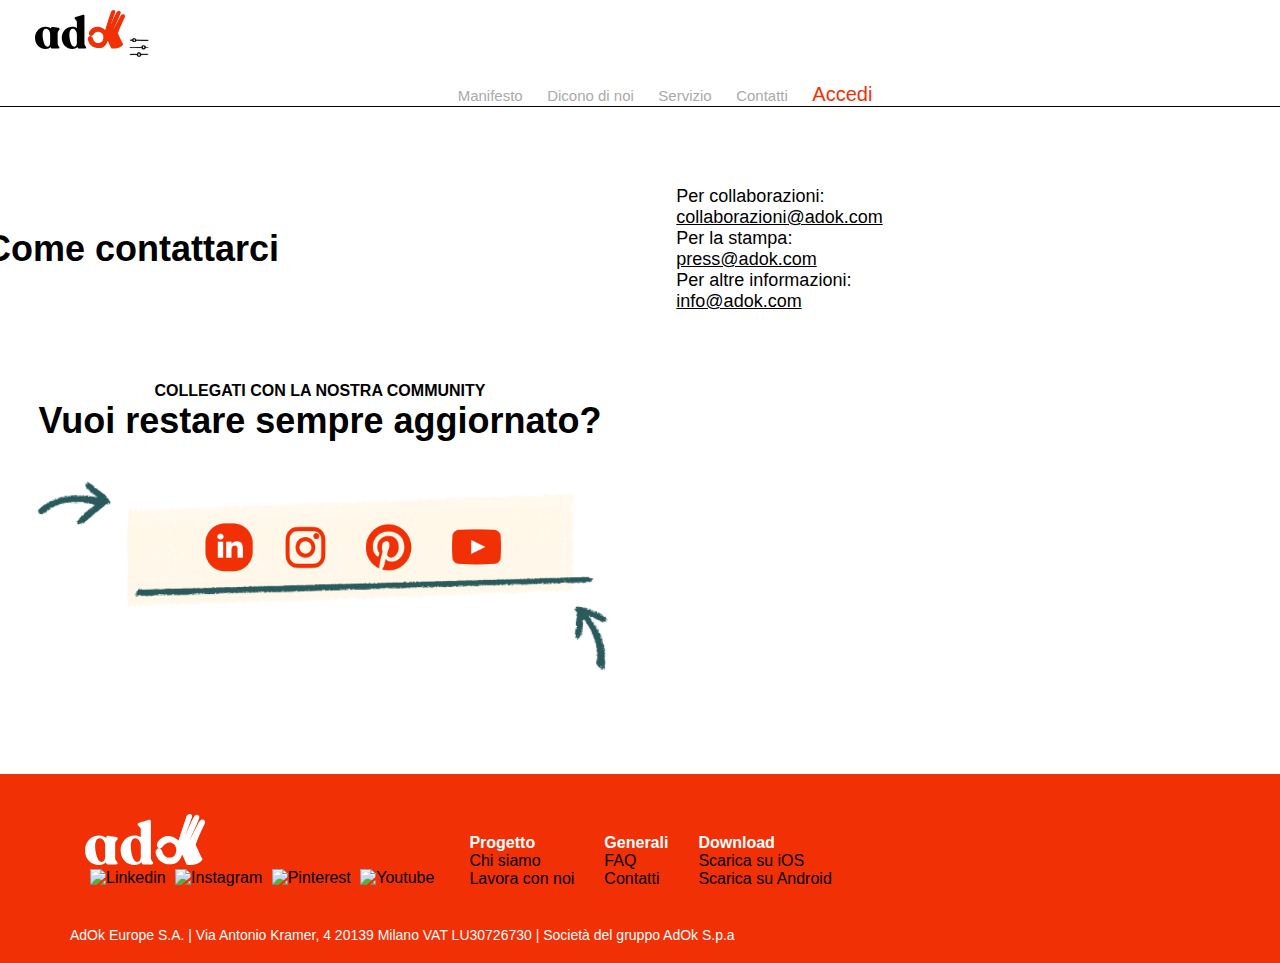
==== commit 60d5d95a: "9/06" ====
--- a/contatti.html
+++ b/contatti.html
@@ -8,6 +8,8 @@
     rel="stylesheet" integrity="sha384-0evHe/X+R7YkIZDRvuzKMRqM+OrBnVFBL6DOitfPri4tjfHxaWutUpFmBp4vmVor" crossorigin="anonymous">
     <link rel="stylesheet" href="style.css">
     <link href="http://fonts.cdnfonts.com/css/circular-std" rel="stylesheet" href="style.css">
+    <link href="http://db.onlinewebfonts.com/c/67415ab41a7350f81536b69763e6d031?family=Recoleta-Regular" rel="stylesheet" href="style.css">
+
 
 
   </head>
@@ -15,6 +17,10 @@
 
   <body>
 
+    <div class="top">
+      <span id="btn-back-to-top">
+      <i> <img src="images/freccia_up.png" class="menu" style="cursor: pointer;"> </i> </span>
+    </div>
 
         <section id="nav-bar">
           <nav class="navbar py-0 navbar-expand-md navbar-light">
@@ -45,7 +51,7 @@
                   <a class="nav-link" href="contatti.html">Contatti</a>
                 </li>
                 <li class="nav-item">
-                  <a class="nav-accedi" href="contatti.html">Accedi</a>
+                  <a class="nav-accedi" href="#">Accedi</a>
                 </li>
               </ul>
 
@@ -60,30 +66,41 @@
       <div class="container">
         <div class="row">
 
-          <div class="row">
-            <div class="col">
-              <p class="claim-2"> <strong>Come contattarci?</strong></p>
-              <p class="tools-text">Per collaborazioni: <br>collaborazioni@adok.com</p>
-              <p class="tools-text">Per la stampa: <br>press@adok.com</p>
-              <p class="tools-text">Per altre informazioni: <br>info@adok.com</p>
+          <div class="row" style="top: 30px;">
+            <div class="col-md-12" style="text-align: center;">
+              <h1 class="claim-2"><strong>Come contattarci</strong></h1>
+            </div>
+            </div>
+
+
+            <div class="col-md-6">
+              <p class="tools-text">Per collaborazioni: <br><u>collaborazioni@adok.com</u></p>
+              <p class="tools-text">Per la stampa: <br><u>press@adok.com</u></p>
+              <p class="tools-text">Per altre informazioni:<br><u>info@adok.com</u></p>
               </div>
-            <div class="col">
-              <center><img src="images/contatti.png" class="contatti-image"></center>
+            <div class="col-md-6">
+              <lottie-player id="firstLottie" class="image-function" src="https://assets7.lottiefiles.com/private_files/lf30_yiftvhgn.json" background="transparent"  speed="1" style="width: 80%" loop  autoplay>">
+                </lottie-player>
             </div>
           </div>
+        </div>
+        </section>
 
-          <div class="row">
-            <div class="col">
-              </div>
-            <div class="col">
-              <p class="claim-2"> <strong>Vuoi restare sempre aggiornato?</strong></p>
-              <p class="tools-text">COLLEGATI ALLA NOSTRA COMMUNITY</p>
+  <section id="update">
+    <div class="container">
+      <div class="row">
+            <div class="col-md-12" style="text-align: center;">
+              <h1 class="claim-3">COLLEGATI CON LA NOSTRA COMMUNITY</h1>
+              <h1 class="claim-2"><strong>Vuoi restare sempre aggiornato?</strong></h1>
+              <img src="images/social.png" class="update-image">
             </div>
-          </div>
+
 
           </div>
         </div>
-      </section>
+    </section>
+
+
 
 
 
@@ -139,8 +156,9 @@
   </div>
 </section>
 
-    <script src="nav.js"></script>
-    <script src="https://cdn.jsdelivr.net/npm/@popperjs/core@2.11.5/dist/umd/popper.min.js" integrity="sha384-Xe+8cL9oJa6tN/veChSP7q+mnSPaj5Bcu9mPX5F5xIGE0DVittaqT5lorf0EI7Vk" crossorigin="anonymous"></script>
-    <script src="https://cdn.jsdelivr.net/npm/bootstrap@5.2.0-beta1/dist/js/bootstrap.min.js" integrity="sha384-kjU+l4N0Yf4ZOJErLsIcvOU2qSb74wXpOhqTvwVx3OElZRweTnQ6d31fXEoRD1Jy" crossorigin="anonymous"></script>
-  </body>
+<script src="https://unpkg.com/@lottiefiles/lottie-player@latest/dist/lottie-player.js"></script>
+<script src="script.js"></script>
+<script src="https://cdn.jsdelivr.net/npm/@popperjs/core@2.11.5/dist/umd/popper.min.js" integrity="sha384-Xe+8cL9oJa6tN/veChSP7q+mnSPaj5Bcu9mPX5F5xIGE0DVittaqT5lorf0EI7Vk" crossorigin="anonymous"></script>
+<script src="https://cdn.jsdelivr.net/npm/bootstrap@5.2.0-beta1/dist/js/bootstrap.min.js" integrity="sha384-kjU+l4N0Yf4ZOJErLsIcvOU2qSb74wXpOhqTvwVx3OElZRweTnQ6d31fXEoRD1Jy" crossorigin="anonymous"></script>
+</body>
 </html>
--- a/style.css
+++ b/style.css
@@ -3,7 +3,6 @@
   padding: 0;
   font-family: 'Recoleta', sans-serif;
   cursor: url("images/x.png"), auto;
-
 }
 
 a{
@@ -23,10 +22,76 @@
   margin-top: calc(var(--bs-gutter-y)*-1);
 }
 
+#btn-back-to-top {
+position: fixed;
+bottom: 20px;
+right: 20px;
+display: none;
+z-index: 100;
+}
+
+/*---------------font-section--------------*/
+
+@import url('http://fonts.cdnfonts.com/css/circular-std');
+@font-face {
+    font-family: 'Circular Std';
+    font-style: normal;
+    font-weight: 450;
+    src: local('Circular Std'), url('https://fonts.cdnfonts.com/s/15011/CircularStd-Book.woff') format('woff');
+}
+@font-face {
+    font-family: 'Circular Std';
+    font-style: italic;
+    font-weight: 450;
+    src: local('Circular Std'), url('https://fonts.cdnfonts.com/s/15011/CircularStd-BookItalic.woff') format('woff');
+}
+@font-face {
+    font-family: 'Circular Std';
+    font-style: normal;
+    font-weight: 500;
+    src: local('Circular Std'), url('https://fonts.cdnfonts.com/s/15011/CircularStd-Medium.woff') format('woff');
+}
+@font-face {
+    font-family: 'Circular Std';
+    font-style: italic;
+    font-weight: 500;
+    src: local('Circular Std'), url('https://fonts.cdnfonts.com/s/15011/CircularStd-MediumItalic.woff') format('woff');
+}
+@font-face {
+    font-family: 'Circular Std';
+    font-style: normal;
+    font-weight: 700;
+    src: local('Circular Std'), url('https://fonts.cdnfonts.com/s/15011/CircularStd-Bold.woff') format('woff');
+}
+@font-face {
+    font-family: 'Circular Std';
+    font-style: italic;
+    font-weight: 700;
+    src: local('Circular Std'), url('https://fonts.cdnfonts.com/s/15011/CircularStd-BoldItalic.woff') format('woff');
+}
+@font-face {
+    font-family: 'Circular Std';
+    font-style: normal;
+    font-weight: 900;
+    src: local('Circular Std'), url('https://fonts.cdnfonts.com/s/15011/CircularStd-Black.woff') format('woff');
+}
+@font-face {
+    font-family: 'Circular Std';
+    font-style: italic;
+    font-weight: 900;
+    src: local('Circular Std'), url('https://fonts.cdnfonts.com/s/15011/CircularStd-BlackItalic.woff') format('woff');
+}
+
+@import url(//db.onlinewebfonts.com/c/67415ab41a7350f81536b69763e6d031?family=Recoleta-Regular);
+
+@font-face {font-family: "Recoleta-Regular"; src: url("https://db.onlinewebfonts.com/t/67415ab41a7350f81536b69763e6d031.eot"); src: url("https://db.onlinewebfonts.com/t/67415ab41a7350f81536b69763e6d031.eot?#iefix") format("embedded-opentype"), url("https://db.onlinewebfonts.com/t/67415ab41a7350f81536b69763e6d031.woff2") format("woff2"), url("https://db.onlinewebfonts.com/t/67415ab41a7350f81536b69763e6d031.woff") format("woff"), url("https://db.onlinewebfonts.com/t/67415ab41a7350f81536b69763e6d031.ttf") format("truetype"), url("https://db.onlinewebfonts.com/t/67415ab41a7350f81536b69763e6d031.svg#Recoleta-Regular") format("svg"); }
+
 /*---------------scroller-section--------------*/
+
 /* width */
 ::-webkit-scrollbar {
   width: 8px;
+
 }
 
 /* Track */
@@ -43,7 +108,7 @@
   display: block;
 }
 
-/*---------------scroller-section--------------*/
+/*---------------cursor-section--------------*/
 
 .cursor {
 
@@ -116,6 +181,10 @@
   font-family: 'Circular Std Bold', sans-serif;
   font-size: 20px;
   color: #F23005;
+}
+
+.nav-accedi:hover{
+  color: black;
 }
 
 .logo{
@@ -147,6 +216,8 @@
   background-size: 100vw;
 }
 
+
+
 .bg{
   position: relative;
   text-align: center;
@@ -197,13 +268,13 @@
 /*---------------function-section--------------*/
 
 #function-artigiano{
-  padding-top: 100px;
+  padding-top: 60px;
 }
 
 #function-cliente{
   background-color: #F6F6F6;
   margin-top: 70px;
-  padding-top: 100px;
+  padding-top: 60px;
   padding-bottom: 70px;
   outline: 1px solid black;
 }
@@ -326,26 +397,8 @@
 }
 
 
-/*---------------tools-section--------------*/
-
-
-#tools{
-  background-color: #F4F4F4;
-  color: black;
-  margin-bottom: 100px;
-  padding-top: 40px;
-}
-
-.tools-title{
-  font-family: 'Recoleta';
-  font-size: 32px;
-}
-
-.tools-text{
-  font-family: 'Circular Std Light', sans-serif;
-  font-size: 18px;
-
-}
+
+/*---------------??-section--------------*/
 
 .btn-action{
   width: 160px;
@@ -381,7 +434,6 @@
   font-family: 'Circular Std Light', sans-serif;
   font-size: 18px;
   text-align: center;
-
 }
 
 /*---------------footer-section--------------*/
@@ -443,7 +495,7 @@
 #valori{
   background-color: white;
   color: black;
-  padding-top: 20px;
+  padding-top: 40px;
   padding-bottom: 20px;
   margin-bottom: 50px;
 
@@ -454,12 +506,6 @@
   margin-top: 20px;
 }
 
-.image-values{
-  width: 70%;
-  position: relative;
-  text-align: left;
-  z-index: 10;
-}
 
 .values-text{
   font-family: 'Circular Std Light', sans-serif;
@@ -468,7 +514,7 @@
 }
 
 .image-valori{
-  width: 70%;
+  width: 100%;
 }
 
 /*---------------vision-section--------------*/
@@ -476,39 +522,29 @@
 #vision{
     background-color: #F4F4F4;
     color: black;
-    padding-top: 40px;
+    padding-top: 60px;
     padding-bottom: 40px;
-    margin-bottom: 50px;
     outline: 1px solid black;
   }
 
-.vision-image{
-  width: 70%;
-  margin: 20px;
-}
-
-.image-man{
-  width: 70%;
-}
-
-.container-vision{
+.image-vision{
+  display: none;
+}
+
+
+
+#parallax {
   position: relative;
   width: 100%;
   height: 100vh;
-  display: flex;
-  justify-content: center;
-  align-items: center;
-  overflow: hidden;
-}
-
-.container-vision img{
-  position: absolute;
-  width: 100%;
-  height: 100%;
-  top: 0;
-  left: 0;
-  object-fit: cover;
-
+  background-image:
+  url('images/obj1.png'),
+  url('images/obj2.png'),
+  url('images/obj3.png'),
+  url('images/obj4.png'),
+  url('images/bg-vision.png');
+  background-repeat: no-repeat;
+  background-position: center;
 }
 
 
@@ -518,8 +554,7 @@
 #mappa{
     color: black;
     margin-bottom: 100px;
-    padding-top: 40px;
-    padding-bottom: 40px;
+    padding-top: 60px;
   }
 
 
@@ -546,62 +581,71 @@
 
 #contatti{
     color: black;
-    margin-bottom: 100px;
-    padding-top: 40px;
+    padding-top: 50px;
     padding-bottom: 40px;
   }
 
-.contatti-image{
-  width: 80%;
-  position: relative;
-  z-index: 10;
-}
+.update-image{
+  width: 50vw;
+}
+
+.tools-text{
+  font-family: 'Circular Std Light', sans-serif;
+  font-size: 18px;
+  text-align: left;
+}
+
+#update{
+  color: black;
+  margin-bottom: 90px;
+}
+
 
 /*---------------storie-section--------------*/
 
 #storie{
     color: black;
-    margin-bottom: 40px;
     padding-top: 40px;
   }
 
 #storie-artigiani{
   margin-bottom: 40px;
+  padding-top: 40px;
 }
 
 #storie-clienti{
-  margin-bottom: 50px;
+  margin-bottom: 40px;
+  padding-top: 40px;
+  padding-bottom: 40px;
   background-color: #F4F4F4;
   outline: 1px solid black;
-
-}
-
-.container-fluid.storie{
+}
+
+
+.container-fluid storie{
+  width: 100%;
   margin-top: 50px;
-  padding-left: 0;
-  padding-right: 0;
+  margin-left: 40px;
+  margin-right: 40px;
 }
 
 
   .scrolling-wrapper{
     overflow-x: scroll;
-    overflow-y: hidden;
-
-  }
-
-  scrolling-wrapper::-webkit-scrollbar{
+  }
+
+  .scrolling-wrapper::-webkit-scrollbar{
      display: none;
   }
 
   .card-block{
     padding-top: 30px;
-  	height: 400px;
+  	height: 430px;
   	border: none;
   	background-position: center;
   	background-size: cover;
   	transition: all 0.2s ease-in-out !important;
   	border-radius: 13px;
-    outline: 1px solid black;
 
   }
 
@@ -612,10 +656,12 @@
 
   .card-1{
   background-color: #ffffff;
+  box-shadow: 0px 0px 10px #C1C1C1;
   }
 
   .card-2{
   background-color: #ffffff;
+  box-shadow: 0px 0px 10px #C1C1C1;
   }
 
 .storie-image{
@@ -638,6 +684,7 @@
 }
 
 #processo-clienti{
+  position: static;
   color: black;
   padding-bottom: 40px;
   padding-top: 40px;
@@ -645,29 +692,13 @@
   outline: 1px solid black;
 }
 
-.carousel{
-  height: 80%;
-  font-family:'Circular Std Light', sans-serif;
-}
-
-
-
-
-
-
-<script>
-LottieInteractivity.create({
-  mode: 'scroll',
-  player: '#firstLottie',
-  actions: [
-      {
-        visibility: [0,1],
-        type: 'seek',
-        frames: [0, 61],
-      },
-    ],
-});
-</script>
+
+
+
+
+
+
+
 
 
 
@@ -677,29 +708,37 @@
 
 
 
-@media screen and (max-width:800px){
+@media screen and (max-width:767px) {
 
   #nav-bar {
       position: sticky;
       top: 0;
       z-index: 100;
       outline: 1px solid black;
-  }
-
+      width: 100vw;
+      overflow: hidden;
+
+  }
+
+  .navbar{
+
+  }
+
+  .navbar.container-fluid{
+  }
 
   nav ul {
-    position: fixed;
     width: 100vw;
     height: 100vh;
-    background: white;
-    background-image: url("images/bg_v.png");
+    text-align: center;
+    padding-right: 25vw;
+    padding-top: 12vh;
+    background: url("images/nav_bg.png");
     background-size: cover;
     background-attachment: fixed;
     background-repeat: no-repeat;
     background-position: center;
-    text-align: center;
-    padding-right: 25vw;
-    padding-top: 12vh;
+    background-color: white;
   }
 
   nav ul li {
@@ -768,7 +807,15 @@
   .image-banner{
   width: 100vw;
   padding-right: 30px;
-  padding-top: 30px;
+
+  }
+
+  #function-artigiano{
+    padding-top: 100px;
+  }
+
+  #function-cliente{
+    padding-top:100px;
   }
 
  .image-function{
@@ -793,17 +840,13 @@
     margin-right: 0;
   }
 
-
   .values-text{
   text-align: center;
   }
 
-  .vision-image{
-    width: 90%;
-  }
-
-  .image-man{
-    width: 50%;
+  #parallax{
+    background-size: contain;
+    height: 30vh;
   }
 
   .row.team{
@@ -816,6 +859,10 @@
     flex: auto;
   }
 
+.tools-text{
+  text-align: center;
+}
+
 
   @media screen and (max-width:380px){
   .claim{
@@ -825,7 +872,17 @@
   }
 
 
-  @media only screen and (min-height: 1023px) {
+  @media only screen and (min-height: 1020px) {
+
+    #banner{
+      background: url("images/bg_v.png");
+      background-size: 100vh;
+      background-attachment: fixed;
+      background-origin: content-box;
+      background-repeat: no-repeat;
+      background-position: center;
+    }
+
       .image-valori{
       width: 50%;
       }
@@ -833,4 +890,8 @@
       .image-function{
       width: 30%;
       }
-  }
+
+
+
+
+  }
--- a/style.css
+++ b/style.css
@@ -3,7 +3,6 @@
   padding: 0;
   font-family: 'Recoleta', sans-serif;
   cursor: url("images/x.png"), auto;
-
 }
 
 a{
@@ -23,10 +22,76 @@
   margin-top: calc(var(--bs-gutter-y)*-1);
 }
 
+#btn-back-to-top {
+position: fixed;
+bottom: 20px;
+right: 20px;
+display: none;
+z-index: 100;
+}
+
+/*---------------font-section--------------*/
+
+@import url('http://fonts.cdnfonts.com/css/circular-std');
+@font-face {
+    font-family: 'Circular Std';
+    font-style: normal;
+    font-weight: 450;
+    src: local('Circular Std'), url('https://fonts.cdnfonts.com/s/15011/CircularStd-Book.woff') format('woff');
+}
+@font-face {
+    font-family: 'Circular Std';
+    font-style: italic;
+    font-weight: 450;
+    src: local('Circular Std'), url('https://fonts.cdnfonts.com/s/15011/CircularStd-BookItalic.woff') format('woff');
+}
+@font-face {
+    font-family: 'Circular Std';
+    font-style: normal;
+    font-weight: 500;
+    src: local('Circular Std'), url('https://fonts.cdnfonts.com/s/15011/CircularStd-Medium.woff') format('woff');
+}
+@font-face {
+    font-family: 'Circular Std';
+    font-style: italic;
+    font-weight: 500;
+    src: local('Circular Std'), url('https://fonts.cdnfonts.com/s/15011/CircularStd-MediumItalic.woff') format('woff');
+}
+@font-face {
+    font-family: 'Circular Std';
+    font-style: normal;
+    font-weight: 700;
+    src: local('Circular Std'), url('https://fonts.cdnfonts.com/s/15011/CircularStd-Bold.woff') format('woff');
+}
+@font-face {
+    font-family: 'Circular Std';
+    font-style: italic;
+    font-weight: 700;
+    src: local('Circular Std'), url('https://fonts.cdnfonts.com/s/15011/CircularStd-BoldItalic.woff') format('woff');
+}
+@font-face {
+    font-family: 'Circular Std';
+    font-style: normal;
+    font-weight: 900;
+    src: local('Circular Std'), url('https://fonts.cdnfonts.com/s/15011/CircularStd-Black.woff') format('woff');
+}
+@font-face {
+    font-family: 'Circular Std';
+    font-style: italic;
+    font-weight: 900;
+    src: local('Circular Std'), url('https://fonts.cdnfonts.com/s/15011/CircularStd-BlackItalic.woff') format('woff');
+}
+
+@import url(//db.onlinewebfonts.com/c/67415ab41a7350f81536b69763e6d031?family=Recoleta-Regular);
+
+@font-face {font-family: "Recoleta-Regular"; src: url("https://db.onlinewebfonts.com/t/67415ab41a7350f81536b69763e6d031.eot"); src: url("https://db.onlinewebfonts.com/t/67415ab41a7350f81536b69763e6d031.eot?#iefix") format("embedded-opentype"), url("https://db.onlinewebfonts.com/t/67415ab41a7350f81536b69763e6d031.woff2") format("woff2"), url("https://db.onlinewebfonts.com/t/67415ab41a7350f81536b69763e6d031.woff") format("woff"), url("https://db.onlinewebfonts.com/t/67415ab41a7350f81536b69763e6d031.ttf") format("truetype"), url("https://db.onlinewebfonts.com/t/67415ab41a7350f81536b69763e6d031.svg#Recoleta-Regular") format("svg"); }
+
 /*---------------scroller-section--------------*/
+
 /* width */
 ::-webkit-scrollbar {
   width: 8px;
+
 }
 
 /* Track */
@@ -43,7 +108,7 @@
   display: block;
 }
 
-/*---------------scroller-section--------------*/
+/*---------------cursor-section--------------*/
 
 .cursor {
 
@@ -116,6 +181,10 @@
   font-family: 'Circular Std Bold', sans-serif;
   font-size: 20px;
   color: #F23005;
+}
+
+.nav-accedi:hover{
+  color: black;
 }
 
 .logo{
@@ -147,6 +216,8 @@
   background-size: 100vw;
 }
 
+
+
 .bg{
   position: relative;
   text-align: center;
@@ -197,13 +268,13 @@
 /*---------------function-section--------------*/
 
 #function-artigiano{
-  padding-top: 100px;
+  padding-top: 60px;
 }
 
 #function-cliente{
   background-color: #F6F6F6;
   margin-top: 70px;
-  padding-top: 100px;
+  padding-top: 60px;
   padding-bottom: 70px;
   outline: 1px solid black;
 }
@@ -326,26 +397,8 @@
 }
 
 
-/*---------------tools-section--------------*/
-
-
-#tools{
-  background-color: #F4F4F4;
-  color: black;
-  margin-bottom: 100px;
-  padding-top: 40px;
-}
-
-.tools-title{
-  font-family: 'Recoleta';
-  font-size: 32px;
-}
-
-.tools-text{
-  font-family: 'Circular Std Light', sans-serif;
-  font-size: 18px;
-
-}
+
+/*---------------??-section--------------*/
 
 .btn-action{
   width: 160px;
@@ -381,7 +434,6 @@
   font-family: 'Circular Std Light', sans-serif;
   font-size: 18px;
   text-align: center;
-
 }
 
 /*---------------footer-section--------------*/
@@ -443,7 +495,7 @@
 #valori{
   background-color: white;
   color: black;
-  padding-top: 20px;
+  padding-top: 40px;
   padding-bottom: 20px;
   margin-bottom: 50px;
 
@@ -454,12 +506,6 @@
   margin-top: 20px;
 }
 
-.image-values{
-  width: 70%;
-  position: relative;
-  text-align: left;
-  z-index: 10;
-}
 
 .values-text{
   font-family: 'Circular Std Light', sans-serif;
@@ -468,7 +514,7 @@
 }
 
 .image-valori{
-  width: 70%;
+  width: 100%;
 }
 
 /*---------------vision-section--------------*/
@@ -476,39 +522,29 @@
 #vision{
     background-color: #F4F4F4;
     color: black;
-    padding-top: 40px;
+    padding-top: 60px;
     padding-bottom: 40px;
-    margin-bottom: 50px;
     outline: 1px solid black;
   }
 
-.vision-image{
-  width: 70%;
-  margin: 20px;
-}
-
-.image-man{
-  width: 70%;
-}
-
-.container-vision{
+.image-vision{
+  display: none;
+}
+
+
+
+#parallax {
   position: relative;
   width: 100%;
   height: 100vh;
-  display: flex;
-  justify-content: center;
-  align-items: center;
-  overflow: hidden;
-}
-
-.container-vision img{
-  position: absolute;
-  width: 100%;
-  height: 100%;
-  top: 0;
-  left: 0;
-  object-fit: cover;
-
+  background-image:
+  url('images/obj1.png'),
+  url('images/obj2.png'),
+  url('images/obj3.png'),
+  url('images/obj4.png'),
+  url('images/bg-vision.png');
+  background-repeat: no-repeat;
+  background-position: center;
 }
 
 
@@ -518,8 +554,7 @@
 #mappa{
     color: black;
     margin-bottom: 100px;
-    padding-top: 40px;
-    padding-bottom: 40px;
+    padding-top: 60px;
   }
 
 
@@ -546,62 +581,71 @@
 
 #contatti{
     color: black;
-    margin-bottom: 100px;
-    padding-top: 40px;
+    padding-top: 50px;
     padding-bottom: 40px;
   }
 
-.contatti-image{
-  width: 80%;
-  position: relative;
-  z-index: 10;
-}
+.update-image{
+  width: 50vw;
+}
+
+.tools-text{
+  font-family: 'Circular Std Light', sans-serif;
+  font-size: 18px;
+  text-align: left;
+}
+
+#update{
+  color: black;
+  margin-bottom: 90px;
+}
+
 
 /*---------------storie-section--------------*/
 
 #storie{
     color: black;
-    margin-bottom: 40px;
     padding-top: 40px;
   }
 
 #storie-artigiani{
   margin-bottom: 40px;
+  padding-top: 40px;
 }
 
 #storie-clienti{
-  margin-bottom: 50px;
+  margin-bottom: 40px;
+  padding-top: 40px;
+  padding-bottom: 40px;
   background-color: #F4F4F4;
   outline: 1px solid black;
-
-}
-
-.container-fluid.storie{
+}
+
+
+.container-fluid storie{
+  width: 100%;
   margin-top: 50px;
-  padding-left: 0;
-  padding-right: 0;
+  margin-left: 40px;
+  margin-right: 40px;
 }
 
 
   .scrolling-wrapper{
     overflow-x: scroll;
-    overflow-y: hidden;
-
-  }
-
-  scrolling-wrapper::-webkit-scrollbar{
+  }
+
+  .scrolling-wrapper::-webkit-scrollbar{
      display: none;
   }
 
   .card-block{
     padding-top: 30px;
-  	height: 400px;
+  	height: 430px;
   	border: none;
   	background-position: center;
   	background-size: cover;
   	transition: all 0.2s ease-in-out !important;
   	border-radius: 13px;
-    outline: 1px solid black;
 
   }
 
@@ -612,10 +656,12 @@
 
   .card-1{
   background-color: #ffffff;
+  box-shadow: 0px 0px 10px #C1C1C1;
   }
 
   .card-2{
   background-color: #ffffff;
+  box-shadow: 0px 0px 10px #C1C1C1;
   }
 
 .storie-image{
@@ -638,6 +684,7 @@
 }
 
 #processo-clienti{
+  position: static;
   color: black;
   padding-bottom: 40px;
   padding-top: 40px;
@@ -645,29 +692,13 @@
   outline: 1px solid black;
 }
 
-.carousel{
-  height: 80%;
-  font-family:'Circular Std Light', sans-serif;
-}
-
-
-
-
-
-
-<script>
-LottieInteractivity.create({
-  mode: 'scroll',
-  player: '#firstLottie',
-  actions: [
-      {
-        visibility: [0,1],
-        type: 'seek',
-        frames: [0, 61],
-      },
-    ],
-});
-</script>
+
+
+
+
+
+
+
 
 
 
@@ -677,29 +708,37 @@
 
 
 
-@media screen and (max-width:800px){
+@media screen and (max-width:767px) {
 
   #nav-bar {
       position: sticky;
       top: 0;
       z-index: 100;
       outline: 1px solid black;
-  }
-
+      width: 100vw;
+      overflow: hidden;
+
+  }
+
+  .navbar{
+
+  }
+
+  .navbar.container-fluid{
+  }
 
   nav ul {
-    position: fixed;
     width: 100vw;
     height: 100vh;
-    background: white;
-    background-image: url("images/bg_v.png");
+    text-align: center;
+    padding-right: 25vw;
+    padding-top: 12vh;
+    background: url("images/nav_bg.png");
     background-size: cover;
     background-attachment: fixed;
     background-repeat: no-repeat;
     background-position: center;
-    text-align: center;
-    padding-right: 25vw;
-    padding-top: 12vh;
+    background-color: white;
   }
 
   nav ul li {
@@ -768,7 +807,15 @@
   .image-banner{
   width: 100vw;
   padding-right: 30px;
-  padding-top: 30px;
+
+  }
+
+  #function-artigiano{
+    padding-top: 100px;
+  }
+
+  #function-cliente{
+    padding-top:100px;
   }
 
  .image-function{
@@ -793,17 +840,13 @@
     margin-right: 0;
   }
 
-
   .values-text{
   text-align: center;
   }
 
-  .vision-image{
-    width: 90%;
-  }
-
-  .image-man{
-    width: 50%;
+  #parallax{
+    background-size: contain;
+    height: 30vh;
   }
 
   .row.team{
@@ -816,6 +859,10 @@
     flex: auto;
   }
 
+.tools-text{
+  text-align: center;
+}
+
 
   @media screen and (max-width:380px){
   .claim{
@@ -825,7 +872,17 @@
   }
 
 
-  @media only screen and (min-height: 1023px) {
+  @media only screen and (min-height: 1020px) {
+
+    #banner{
+      background: url("images/bg_v.png");
+      background-size: 100vh;
+      background-attachment: fixed;
+      background-origin: content-box;
+      background-repeat: no-repeat;
+      background-position: center;
+    }
+
       .image-valori{
       width: 50%;
       }
@@ -833,4 +890,8 @@
       .image-function{
       width: 30%;
       }
-  }
+
+
+
+
+  }
--- a/style.css
+++ b/style.css
@@ -3,7 +3,6 @@
   padding: 0;
   font-family: 'Recoleta', sans-serif;
   cursor: url("images/x.png"), auto;
-
 }
 
 a{
@@ -23,10 +22,76 @@
   margin-top: calc(var(--bs-gutter-y)*-1);
 }
 
+#btn-back-to-top {
+position: fixed;
+bottom: 20px;
+right: 20px;
+display: none;
+z-index: 100;
+}
+
+/*---------------font-section--------------*/
+
+@import url('http://fonts.cdnfonts.com/css/circular-std');
+@font-face {
+    font-family: 'Circular Std';
+    font-style: normal;
+    font-weight: 450;
+    src: local('Circular Std'), url('https://fonts.cdnfonts.com/s/15011/CircularStd-Book.woff') format('woff');
+}
+@font-face {
+    font-family: 'Circular Std';
+    font-style: italic;
+    font-weight: 450;
+    src: local('Circular Std'), url('https://fonts.cdnfonts.com/s/15011/CircularStd-BookItalic.woff') format('woff');
+}
+@font-face {
+    font-family: 'Circular Std';
+    font-style: normal;
+    font-weight: 500;
+    src: local('Circular Std'), url('https://fonts.cdnfonts.com/s/15011/CircularStd-Medium.woff') format('woff');
+}
+@font-face {
+    font-family: 'Circular Std';
+    font-style: italic;
+    font-weight: 500;
+    src: local('Circular Std'), url('https://fonts.cdnfonts.com/s/15011/CircularStd-MediumItalic.woff') format('woff');
+}
+@font-face {
+    font-family: 'Circular Std';
+    font-style: normal;
+    font-weight: 700;
+    src: local('Circular Std'), url('https://fonts.cdnfonts.com/s/15011/CircularStd-Bold.woff') format('woff');
+}
+@font-face {
+    font-family: 'Circular Std';
+    font-style: italic;
+    font-weight: 700;
+    src: local('Circular Std'), url('https://fonts.cdnfonts.com/s/15011/CircularStd-BoldItalic.woff') format('woff');
+}
+@font-face {
+    font-family: 'Circular Std';
+    font-style: normal;
+    font-weight: 900;
+    src: local('Circular Std'), url('https://fonts.cdnfonts.com/s/15011/CircularStd-Black.woff') format('woff');
+}
+@font-face {
+    font-family: 'Circular Std';
+    font-style: italic;
+    font-weight: 900;
+    src: local('Circular Std'), url('https://fonts.cdnfonts.com/s/15011/CircularStd-BlackItalic.woff') format('woff');
+}
+
+@import url(//db.onlinewebfonts.com/c/67415ab41a7350f81536b69763e6d031?family=Recoleta-Regular);
+
+@font-face {font-family: "Recoleta-Regular"; src: url("https://db.onlinewebfonts.com/t/67415ab41a7350f81536b69763e6d031.eot"); src: url("https://db.onlinewebfonts.com/t/67415ab41a7350f81536b69763e6d031.eot?#iefix") format("embedded-opentype"), url("https://db.onlinewebfonts.com/t/67415ab41a7350f81536b69763e6d031.woff2") format("woff2"), url("https://db.onlinewebfonts.com/t/67415ab41a7350f81536b69763e6d031.woff") format("woff"), url("https://db.onlinewebfonts.com/t/67415ab41a7350f81536b69763e6d031.ttf") format("truetype"), url("https://db.onlinewebfonts.com/t/67415ab41a7350f81536b69763e6d031.svg#Recoleta-Regular") format("svg"); }
+
 /*---------------scroller-section--------------*/
+
 /* width */
 ::-webkit-scrollbar {
   width: 8px;
+
 }
 
 /* Track */
@@ -43,7 +108,7 @@
   display: block;
 }
 
-/*---------------scroller-section--------------*/
+/*---------------cursor-section--------------*/
 
 .cursor {
 
@@ -116,6 +181,10 @@
   font-family: 'Circular Std Bold', sans-serif;
   font-size: 20px;
   color: #F23005;
+}
+
+.nav-accedi:hover{
+  color: black;
 }
 
 .logo{
@@ -147,6 +216,8 @@
   background-size: 100vw;
 }
 
+
+
 .bg{
   position: relative;
   text-align: center;
@@ -197,13 +268,13 @@
 /*---------------function-section--------------*/
 
 #function-artigiano{
-  padding-top: 100px;
+  padding-top: 60px;
 }
 
 #function-cliente{
   background-color: #F6F6F6;
   margin-top: 70px;
-  padding-top: 100px;
+  padding-top: 60px;
   padding-bottom: 70px;
   outline: 1px solid black;
 }
@@ -326,26 +397,8 @@
 }
 
 
-/*---------------tools-section--------------*/
-
-
-#tools{
-  background-color: #F4F4F4;
-  color: black;
-  margin-bottom: 100px;
-  padding-top: 40px;
-}
-
-.tools-title{
-  font-family: 'Recoleta';
-  font-size: 32px;
-}
-
-.tools-text{
-  font-family: 'Circular Std Light', sans-serif;
-  font-size: 18px;
-
-}
+
+/*---------------??-section--------------*/
 
 .btn-action{
   width: 160px;
@@ -381,7 +434,6 @@
   font-family: 'Circular Std Light', sans-serif;
   font-size: 18px;
   text-align: center;
-
 }
 
 /*---------------footer-section--------------*/
@@ -443,7 +495,7 @@
 #valori{
   background-color: white;
   color: black;
-  padding-top: 20px;
+  padding-top: 40px;
   padding-bottom: 20px;
   margin-bottom: 50px;
 
@@ -454,12 +506,6 @@
   margin-top: 20px;
 }
 
-.image-values{
-  width: 70%;
-  position: relative;
-  text-align: left;
-  z-index: 10;
-}
 
 .values-text{
   font-family: 'Circular Std Light', sans-serif;
@@ -468,7 +514,7 @@
 }
 
 .image-valori{
-  width: 70%;
+  width: 100%;
 }
 
 /*---------------vision-section--------------*/
@@ -476,39 +522,29 @@
 #vision{
     background-color: #F4F4F4;
     color: black;
-    padding-top: 40px;
+    padding-top: 60px;
     padding-bottom: 40px;
-    margin-bottom: 50px;
     outline: 1px solid black;
   }
 
-.vision-image{
-  width: 70%;
-  margin: 20px;
-}
-
-.image-man{
-  width: 70%;
-}
-
-.container-vision{
+.image-vision{
+  display: none;
+}
+
+
+
+#parallax {
   position: relative;
   width: 100%;
   height: 100vh;
-  display: flex;
-  justify-content: center;
-  align-items: center;
-  overflow: hidden;
-}
-
-.container-vision img{
-  position: absolute;
-  width: 100%;
-  height: 100%;
-  top: 0;
-  left: 0;
-  object-fit: cover;
-
+  background-image:
+  url('images/obj1.png'),
+  url('images/obj2.png'),
+  url('images/obj3.png'),
+  url('images/obj4.png'),
+  url('images/bg-vision.png');
+  background-repeat: no-repeat;
+  background-position: center;
 }
 
 
@@ -518,8 +554,7 @@
 #mappa{
     color: black;
     margin-bottom: 100px;
-    padding-top: 40px;
-    padding-bottom: 40px;
+    padding-top: 60px;
   }
 
 
@@ -546,62 +581,71 @@
 
 #contatti{
     color: black;
-    margin-bottom: 100px;
-    padding-top: 40px;
+    padding-top: 50px;
     padding-bottom: 40px;
   }
 
-.contatti-image{
-  width: 80%;
-  position: relative;
-  z-index: 10;
-}
+.update-image{
+  width: 50vw;
+}
+
+.tools-text{
+  font-family: 'Circular Std Light', sans-serif;
+  font-size: 18px;
+  text-align: left;
+}
+
+#update{
+  color: black;
+  margin-bottom: 90px;
+}
+
 
 /*---------------storie-section--------------*/
 
 #storie{
     color: black;
-    margin-bottom: 40px;
     padding-top: 40px;
   }
 
 #storie-artigiani{
   margin-bottom: 40px;
+  padding-top: 40px;
 }
 
 #storie-clienti{
-  margin-bottom: 50px;
+  margin-bottom: 40px;
+  padding-top: 40px;
+  padding-bottom: 40px;
   background-color: #F4F4F4;
   outline: 1px solid black;
-
-}
-
-.container-fluid.storie{
+}
+
+
+.container-fluid storie{
+  width: 100%;
   margin-top: 50px;
-  padding-left: 0;
-  padding-right: 0;
+  margin-left: 40px;
+  margin-right: 40px;
 }
 
 
   .scrolling-wrapper{
     overflow-x: scroll;
-    overflow-y: hidden;
-
-  }
-
-  scrolling-wrapper::-webkit-scrollbar{
+  }
+
+  .scrolling-wrapper::-webkit-scrollbar{
      display: none;
   }
 
   .card-block{
     padding-top: 30px;
-  	height: 400px;
+  	height: 430px;
   	border: none;
   	background-position: center;
   	background-size: cover;
   	transition: all 0.2s ease-in-out !important;
   	border-radius: 13px;
-    outline: 1px solid black;
 
   }
 
@@ -612,10 +656,12 @@
 
   .card-1{
   background-color: #ffffff;
+  box-shadow: 0px 0px 10px #C1C1C1;
   }
 
   .card-2{
   background-color: #ffffff;
+  box-shadow: 0px 0px 10px #C1C1C1;
   }
 
 .storie-image{
@@ -638,6 +684,7 @@
 }
 
 #processo-clienti{
+  position: static;
   color: black;
   padding-bottom: 40px;
   padding-top: 40px;
@@ -645,29 +692,13 @@
   outline: 1px solid black;
 }
 
-.carousel{
-  height: 80%;
-  font-family:'Circular Std Light', sans-serif;
-}
-
-
-
-
-
-
-<script>
-LottieInteractivity.create({
-  mode: 'scroll',
-  player: '#firstLottie',
-  actions: [
-      {
-        visibility: [0,1],
-        type: 'seek',
-        frames: [0, 61],
-      },
-    ],
-});
-</script>
+
+
+
+
+
+
+
 
 
 
@@ -677,29 +708,37 @@
 
 
 
-@media screen and (max-width:800px){
+@media screen and (max-width:767px) {
 
   #nav-bar {
       position: sticky;
       top: 0;
       z-index: 100;
       outline: 1px solid black;
-  }
-
+      width: 100vw;
+      overflow: hidden;
+
+  }
+
+  .navbar{
+
+  }
+
+  .navbar.container-fluid{
+  }
 
   nav ul {
-    position: fixed;
     width: 100vw;
     height: 100vh;
-    background: white;
-    background-image: url("images/bg_v.png");
+    text-align: center;
+    padding-right: 25vw;
+    padding-top: 12vh;
+    background: url("images/nav_bg.png");
     background-size: cover;
     background-attachment: fixed;
     background-repeat: no-repeat;
     background-position: center;
-    text-align: center;
-    padding-right: 25vw;
-    padding-top: 12vh;
+    background-color: white;
   }
 
   nav ul li {
@@ -768,7 +807,15 @@
   .image-banner{
   width: 100vw;
   padding-right: 30px;
-  padding-top: 30px;
+
+  }
+
+  #function-artigiano{
+    padding-top: 100px;
+  }
+
+  #function-cliente{
+    padding-top:100px;
   }
 
  .image-function{
@@ -793,17 +840,13 @@
     margin-right: 0;
   }
 
-
   .values-text{
   text-align: center;
   }
 
-  .vision-image{
-    width: 90%;
-  }
-
-  .image-man{
-    width: 50%;
+  #parallax{
+    background-size: contain;
+    height: 30vh;
   }
 
   .row.team{
@@ -816,6 +859,10 @@
     flex: auto;
   }
 
+.tools-text{
+  text-align: center;
+}
+
 
   @media screen and (max-width:380px){
   .claim{
@@ -825,7 +872,17 @@
   }
 
 
-  @media only screen and (min-height: 1023px) {
+  @media only screen and (min-height: 1020px) {
+
+    #banner{
+      background: url("images/bg_v.png");
+      background-size: 100vh;
+      background-attachment: fixed;
+      background-origin: content-box;
+      background-repeat: no-repeat;
+      background-position: center;
+    }
+
       .image-valori{
       width: 50%;
       }
@@ -833,4 +890,8 @@
       .image-function{
       width: 30%;
       }
-  }
+
+
+
+
+  }
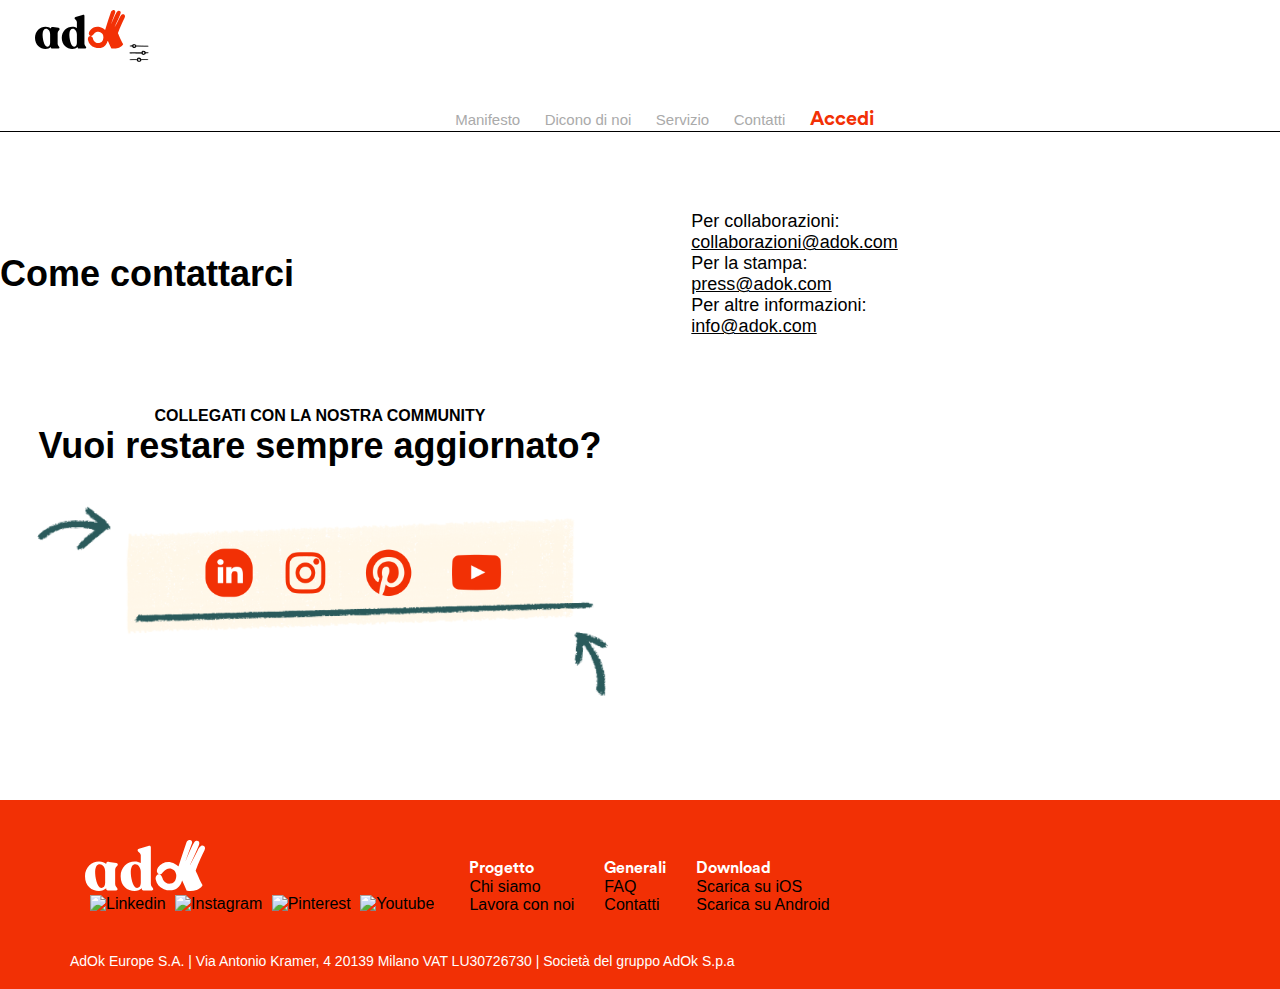
==== commit eb1d4ebb: "14/06" ====
--- a/contatti.html
+++ b/contatti.html
@@ -7,8 +7,7 @@
     <link href="https://cdn.jsdelivr.net/npm/bootstrap@5.2.0-beta1/dist/css/bootstrap.min.css"
     rel="stylesheet" integrity="sha384-0evHe/X+R7YkIZDRvuzKMRqM+OrBnVFBL6DOitfPri4tjfHxaWutUpFmBp4vmVor" crossorigin="anonymous">
     <link rel="stylesheet" href="style.css">
-    <link href="http://fonts.cdnfonts.com/css/circular-std" rel="stylesheet" href="style.css">
-    <link href="http://db.onlinewebfonts.com/c/67415ab41a7350f81536b69763e6d031?family=Recoleta-Regular" rel="stylesheet" href="style.css">
+    <link href="https://unpkg.com/aos@2.3.1/dist/aos.css" rel="stylesheet">
 
 
 
@@ -22,54 +21,50 @@
       <i> <img src="images/freccia_up.png" class="menu" style="cursor: pointer;"> </i> </span>
     </div>
 
-        <section id="nav-bar">
-          <nav class="navbar py-0 navbar-expand-md navbar-light">
-          <div class="container-fluid">
+    <section id="nav-bar">
+      <nav class="navbar py-0 navbar-expand-md navbar-light">
+      <div class="container-fluid navbar-background">
 
-            <a class="navbar-brand" href="index.html">
-             <img src="images/logo.svg" class="logo">
-           </a>
+        <a class="navbar-brand" href="index.html">
+         <img src="images/logo.svg" class="logo">
+       </a>
 
-            <label class="navbar-toggler" type="button" data-bs-toggle="collapse" data-bs-target="#navbarText">
-              <img src="images/icona_filtri_blk.png" class="menu">
-            </label>
+        <label class="navbar-toggler collapsed btn btn-outline-light" data-bs-toggle="collapse" data-bs-target="#navbarText">
+          <img src="images/icona_filtri_blk.png" class="menu">
+        </label>
 
 
-            <div class="col-auto collapse navbar-collapse justify-content-end" id="navbarText">
+        <div class="col-auto collapse navbar-collapse justify-content-end" id="navbarText">
 
-              <ul>
-                <li class="nav-item">
-                  <a class="nav-link" href="manifesto.html">Manifesto</a>
-                </li>
-                <li class="nav-item">
-                  <a class="nav-link" href="storie.html">Dicono di noi</a>
-                </li>
-                <li class="nav-item">
-                  <a class="nav-link" href="servizio.html">Servizio</a>
-                </li>
-                <li class="nav-item">
-                  <a class="nav-link" href="contatti.html">Contatti</a>
-                </li>
-                <li class="nav-item">
-                  <a class="nav-accedi" href="#">Accedi</a>
-                </li>
-              </ul>
+          <ul>
+            <li class="nav-item">
+              <a class="nav-link" href="manifesto.html">Manifesto</a>
+            </li>
+            <li class="nav-item">
+              <a class="nav-link" href="storie.html">Dicono di noi</a>
+            </li>
+            <li class="nav-item">
+              <a class="nav-link" href="servizio.html">Servizio</a>
+            </li>
+            <li class="nav-item">
+              <a class="nav-link" href="contatti.html">Contatti</a>
+            </li>
+            <li class="nav-item">
+              <a class="nav-accedi" href="#">Accedi</a>
+            </li>
+          </ul>
 
-            </div>
-            </div>
-          </nav>
+        </div>
+        </div>
+      </nav>
 
-        </section>
-
+    </section>
 
     <section id="contatti">
       <div class="container">
         <div class="row">
-
-          <div class="row" style="top: 30px;">
             <div class="col-md-12" style="text-align: center;">
-              <h1 class="claim-2"><strong>Come contattarci</strong></h1>
-            </div>
+              <h1 class="claim-2">Come contattarci</h1>
             </div>
 
 
@@ -79,8 +74,8 @@
               <p class="tools-text">Per altre informazioni:<br><u>info@adok.com</u></p>
               </div>
             <div class="col-md-6">
-              <lottie-player id="firstLottie" class="image-function" src="https://assets7.lottiefiles.com/private_files/lf30_yiftvhgn.json" background="transparent"  speed="1" style="width: 80%" loop  autoplay>">
-                </lottie-player>
+              <center><lottie-player id="firstLottie" class="image-contatti" src="https://assets9.lottiefiles.com/private_files/lf30_jfxz50jo.json" background="transparent"  speed="1" style="width: 60%;" loop  autoplay>">
+              </lottie-player></center>
             </div>
           </div>
         </div>
@@ -91,7 +86,7 @@
       <div class="row">
             <div class="col-md-12" style="text-align: center;">
               <h1 class="claim-3">COLLEGATI CON LA NOSTRA COMMUNITY</h1>
-              <h1 class="claim-2"><strong>Vuoi restare sempre aggiornato?</strong></h1>
+              <h1 class="claim-2">Vuoi restare sempre aggiornato?</h1>
               <img src="images/social.png" class="update-image">
             </div>
 
@@ -156,9 +151,10 @@
   </div>
 </section>
 
-<script src="https://unpkg.com/@lottiefiles/lottie-player@latest/dist/lottie-player.js"></script>
-<script src="script.js"></script>
-<script src="https://cdn.jsdelivr.net/npm/@popperjs/core@2.11.5/dist/umd/popper.min.js" integrity="sha384-Xe+8cL9oJa6tN/veChSP7q+mnSPaj5Bcu9mPX5F5xIGE0DVittaqT5lorf0EI7Vk" crossorigin="anonymous"></script>
-<script src="https://cdn.jsdelivr.net/npm/bootstrap@5.2.0-beta1/dist/js/bootstrap.min.js" integrity="sha384-kjU+l4N0Yf4ZOJErLsIcvOU2qSb74wXpOhqTvwVx3OElZRweTnQ6d31fXEoRD1Jy" crossorigin="anonymous"></script>
+  <script src="https://unpkg.com/aos@2.3.1/dist/aos.js"></script>
+  <script src="https://unpkg.com/@lottiefiles/lottie-player@latest/dist/lottie-player.js"></script>
+  <script src="script.js"></script>
+  <script src="https://cdn.jsdelivr.net/npm/@popperjs/core@2.11.5/dist/umd/popper.min.js" integrity="sha384-Xe+8cL9oJa6tN/veChSP7q+mnSPaj5Bcu9mPX5F5xIGE0DVittaqT5lorf0EI7Vk" crossorigin="anonymous"></script>
+  <script src="https://cdn.jsdelivr.net/npm/bootstrap@5.2.0-beta1/dist/js/bootstrap.min.js" integrity="sha384-kjU+l4N0Yf4ZOJErLsIcvOU2qSb74wXpOhqTvwVx3OElZRweTnQ6d31fXEoRD1Jy" crossorigin="anonymous"></script>
 </body>
 </html>
--- a/style.css
+++ b/style.css
@@ -1,9 +1,15 @@
 *{
   margin: 0;
   padding: 0;
-  font-family: 'Recoleta', sans-serif;
+  font-family: 'Circular Std Light', sans-serif;
   cursor: url("images/x.png"), auto;
 }
+
+html, body{
+  max-width: 100%;
+  overflow-x: hidden;
+}
+
 
 a{
   text-decoration: none;
@@ -32,81 +38,62 @@
 
 /*---------------font-section--------------*/
 
-@import url('http://fonts.cdnfonts.com/css/circular-std');
+
 @font-face {
-    font-family: 'Circular Std';
-    font-style: normal;
-    font-weight: 450;
-    src: local('Circular Std'), url('https://fonts.cdnfonts.com/s/15011/CircularStd-Book.woff') format('woff');
-}
+  font-family: 'Circular Std Light';
+  src: url('font/CircularStd-Light.otf') format('woff2');
+  font-style: normal;
+  font-display: swap;
+}
+
 @font-face {
-    font-family: 'Circular Std';
-    font-style: italic;
-    font-weight: 450;
-    src: local('Circular Std'), url('https://fonts.cdnfonts.com/s/15011/CircularStd-BookItalic.woff') format('woff');
-}
+  font-family: 'Circular Std Bold';
+  src: url('font/CircularStd-Bold.otf') format('woff2');
+  font-style: normal;
+  font-display: swap;
+}
+
 @font-face {
-    font-family: 'Circular Std';
-    font-style: normal;
-    font-weight: 500;
-    src: local('Circular Std'), url('https://fonts.cdnfonts.com/s/15011/CircularStd-Medium.woff') format('woff');
-}
+  font-family: 'Circular Std Medium';
+  src: url('font/CircularStd-Medium.otf') format('woff2');
+  font-style: normal;
+  font-display: swap;
+}
+
+
+
 @font-face {
-    font-family: 'Circular Std';
-    font-style: italic;
-    font-weight: 500;
-    src: local('Circular Std'), url('https://fonts.cdnfonts.com/s/15011/CircularStd-MediumItalic.woff') format('woff');
-}
-@font-face {
-    font-family: 'Circular Std';
-    font-style: normal;
-    font-weight: 700;
-    src: local('Circular Std'), url('https://fonts.cdnfonts.com/s/15011/CircularStd-Bold.woff') format('woff');
-}
-@font-face {
-    font-family: 'Circular Std';
-    font-style: italic;
-    font-weight: 700;
-    src: local('Circular Std'), url('https://fonts.cdnfonts.com/s/15011/CircularStd-BoldItalic.woff') format('woff');
-}
-@font-face {
-    font-family: 'Circular Std';
-    font-style: normal;
-    font-weight: 900;
-    src: local('Circular Std'), url('https://fonts.cdnfonts.com/s/15011/CircularStd-Black.woff') format('woff');
-}
-@font-face {
-    font-family: 'Circular Std';
-    font-style: italic;
-    font-weight: 900;
-    src: local('Circular Std'), url('https://fonts.cdnfonts.com/s/15011/CircularStd-BlackItalic.woff') format('woff');
-}
-
-@import url(//db.onlinewebfonts.com/c/67415ab41a7350f81536b69763e6d031?family=Recoleta-Regular);
-
-@font-face {font-family: "Recoleta-Regular"; src: url("https://db.onlinewebfonts.com/t/67415ab41a7350f81536b69763e6d031.eot"); src: url("https://db.onlinewebfonts.com/t/67415ab41a7350f81536b69763e6d031.eot?#iefix") format("embedded-opentype"), url("https://db.onlinewebfonts.com/t/67415ab41a7350f81536b69763e6d031.woff2") format("woff2"), url("https://db.onlinewebfonts.com/t/67415ab41a7350f81536b69763e6d031.woff") format("woff"), url("https://db.onlinewebfonts.com/t/67415ab41a7350f81536b69763e6d031.ttf") format("truetype"), url("https://db.onlinewebfonts.com/t/67415ab41a7350f81536b69763e6d031.svg#Recoleta-Regular") format("svg"); }
+  font-family: 'Recoleta Alt Bold';
+  src: url('font/Recoleta Alt Bold.otf') format('woff2');
+  font-weight: bold;
+  font-style: normal;
+  font-display: swap;
+}
+
 
 /*---------------scroller-section--------------*/
 
 /* width */
 ::-webkit-scrollbar {
   width: 8px;
+  height: 8px;
 
 }
 
 /* Track */
 ::-webkit-scrollbar-track {
-  background: white;
+  background: transparent;
 }
 
 /* Handle */
 ::-webkit-scrollbar-thumb {
-  background:white url('images/scrollbar.png') no-repeat;
+  background: #F23005;
   background-size: 40px;
   border-radius: 10px;
   background-position: center;
   display: block;
 }
+
 
 /*---------------cursor-section--------------*/
 
@@ -126,19 +113,13 @@
 button{
   border: 0;
   padding: 10px 10px;
-  outline: 1px solid black;
   background-color: white;
-  border-radius: 15px;
+  border-radius: 10px;
   cursor: pointer;
-  font-family: 'Circular Std Light', sans-serif;
   font-size: 15px;
-  display: inline;
+  display: inline-block;
   z-index: 10;
-}
-
-button:hover{
-  color: white;
-  background-color: black;
+  -webkit-appearance: none !important;
 }
 
 
@@ -174,7 +155,7 @@
 
  .nav-link:hover{
   color: #F23005;
-  text-decoration: line-through;
+  text-decoration: underline;
 }
 
 .nav-accedi{
@@ -217,14 +198,14 @@
 }
 
 
-
 .bg{
   position: relative;
   text-align: center;
-  width: 100%;
+  width: 1100%;
   z-index: 0;
   display: inline-block;
   display: flex;
+  -webkit-appearance: none;
 }
 
 .claim {
@@ -251,18 +232,61 @@
   background-color: white;
   display: inline-block;
   position: relative;
+  -webkit-appearance: none;
 }
 
 .button-icon{
   width: 10%;
-}
-
-
-.btn-banner{
+  -webkit-appearance: none;
+}
+
+
+.btn-outline-dark{
+  display: inline-block;
+  background-color: white;
+  border-color: black;
+  color: black;
+}
+
+
+.btn{
+  cursor: pointer;
+  display: inline-block;
+  font-size: 15px;
+  margin-bottom: 20px;
+  margin-top: 20px;
   margin-right: 20px;
-  margin-top: 10px;
-}
-
+  text-align: center;
+  -webkit-user-select: none;
+  -ms-user-select: none;
+  user-select: none;
+  vertical-align: middle;
+}
+
+
+.btn-action{
+  width: 160px;
+  display: inline-block;
+  transition: width 0.5s;
+  -webkit-appearance: none;
+}
+
+.btn-action:hover{
+  width: 170px;
+  justify-content: space-between;
+  -webkit-appearance: none;
+}
+
+
+.btn-action img{
+  width: 15px;
+  display: none;
+  margin-left: 10px;
+}
+
+.btn-action:hover img{
+  display: inline-block;
+}
 
 
 /*---------------function-section--------------*/
@@ -294,7 +318,7 @@
 }
 
 .claim-2{
-  font-family: 'Circular Std Light', sans-serif;
+  font-family: 'Recoleta Alt Bold', sans-serif;
   font-size: 36px;
   flex-basis: 100%;
 }
@@ -324,18 +348,20 @@
 }
 
 .btn-function{
-  margin-right: 20px;
-  margin-top: 10px;
   position: absolute;
-  transform: translate(-150%);
+  transform: translate(-137%, -250%);
+  -webkit-appearance: none;
 }
 
 .btn-function-a{
-  transform: translate(-140%, -210%);
+  position: absolute;
+  transform: translate(-150%, -30%);
+  -webkit-appearance: none;
 }
 
 .effect{
   margin: auto;
+  width: 100%;
   z-index: -10;
 }
 
@@ -381,11 +407,11 @@
 }
 
 .services-title{
-  font-family: 'circular Std Light';
-  font-size: 32px;
-  text-align: center;
-  top
-
+  font-family: 'Circular Std Medium', sans-serif;
+  font-size: 22px;
+  text-align: center;
+  margin-top: 20px;
+  margin-bottom: 0;
 }
 
 .services-image{
@@ -396,35 +422,18 @@
   text-align: center;
 }
 
-
+/*---------------video-section--------------*/
+
+#video{
+text-align: center;
+  margin-left: 3%;
+  margin-right: 3%;
+  margin-top: 70px;
+  margin-bottom: 50px;
+}
 
 /*---------------??-section--------------*/
 
-.btn-action{
-  width: 160px;
-  background-color: white;
-  margin-bottom: 20px;
-  margin-top: 20px;
-  font-family: 'Circular Std Light', sans-serif;
-  font-size: 15px;
-  display: inline-block;
-  transition: width 0.5s;
-}
-
-.btn-action:hover{
-  width: 170px;
-  justify-content: space-between;
-}
-
-.btn-action img{
-  width: 20px;
-  display: none;
-  margin-left: 10px;
-}
-
-.btn-action:hover img{
-  display: inline-block;
-}
 
 .col-md-4{
   margin-top: 30px;
@@ -501,6 +510,7 @@
 
 }
 
+
 .image-title{
   width: 250px;
   margin-top: 20px;
@@ -530,7 +540,6 @@
 .image-vision{
   display: none;
 }
-
 
 
 #parallax {
@@ -558,24 +567,52 @@
   }
 
 
-  .mappa-image{
-    width: 100%;
-    position: relative;
-    text-align: left;
-    z-index: 10;
-  }
-
-  #team{
-      color: black;
-      margin-bottom: 100px;
-      padding-top: 40px;
-
-    }
+.mappa-image{
+  width: 80%;
+  position: relative;
+  text-align: left;
+  z-index: 10;
+}
+
+#team{
+    color: black;
+    margin-bottom: 100px;
+    padding-top: 40px;
+  }
+
+
 
 .image-team{
   width: 100%;
   margin-top: 20px;
-}
+  display: block;
+}
+
+.image-hover{
+  position: absolute;
+  top: 0;
+  left: 0;
+  width: 100%;
+  margin-top: 20px;
+  opacity: 0;
+}
+
+
+.col:hover .image-hover{
+  opacity: 1;
+}
+
+.col:hover .image-team{
+  opacity: 0;
+}
+
+.team-text{
+  font-size: 20px;
+  text-align: center;
+  margin-top: 20px;
+  margin-bottom: 0;
+}
+
 
 /*---------------contatti-section--------------*/
 
@@ -600,6 +637,11 @@
   margin-bottom: 90px;
 }
 
+.image-contatti{
+  position: relative;
+  text-align: right;
+  z-index: 10;
+}
 
 /*---------------storie-section--------------*/
 
@@ -630,38 +672,38 @@
 }
 
 
-  .scrolling-wrapper{
-    overflow-x: scroll;
-  }
-
-  .scrolling-wrapper::-webkit-scrollbar{
-     display: none;
-  }
-
-  .card-block{
-    padding-top: 30px;
-  	height: 430px;
-  	border: none;
-  	background-position: center;
-  	background-size: cover;
-  	transition: all 0.2s ease-in-out !important;
-  	border-radius: 13px;
-
-  }
-
-  .card-block:hover{
-  		transform: translateY(-5px);
-  		box-shadow: none;
-  }
-
-  .card-1{
-  background-color: #ffffff;
-  box-shadow: 0px 0px 10px #C1C1C1;
-  }
-
-  .card-2{
-  background-color: #ffffff;
-  box-shadow: 0px 0px 10px #C1C1C1;
+.scrolling-wrapper{
+  overflow-x: scroll;
+}
+
+.scrolling-wrapper::-webkit-scrollbar{
+
+}
+
+
+.card-block{
+  padding-top: 30px;
+	height: 430px;
+	border: none;
+	background-position: center;
+	background-size: cover;
+	transition: all 0.2s ease-in-out !important;
+	border-radius: 13px;
+
+}
+
+card-block:hover{
+		transform: translateY(-5px);
+		box-shadow: none;
+    box-shadow: 0px 0px 10px #C1C1C1;
+}
+
+.card-1{
+background-color: #F4F4F4;
+}
+
+.card-2{
+background-color: #ffffff;
   }
 
 .storie-image{
@@ -671,8 +713,8 @@
 
 #community{
   color: black;
-  margin-bottom: 40px;
-  padding-top: 40px;
+  margin-bottom: 100px;
+  padding-top: 100px;
 }
 
 /*---------------servizio-section--------------*/
@@ -693,9 +735,14 @@
 }
 
 
-
-
-
+.carousel-item{
+  height: 65vh;
+  font-family: 'Circular Std Light', sans-serif;
+}
+
+#myCarousel{
+
+}
 
 
 
@@ -709,6 +756,15 @@
 
 
 @media screen and (max-width:767px) {
+
+  p{
+    font-size: 16px;
+  }
+
+  .btn{
+    font-size: 13px;
+    display: inline-block;
+  }
 
   #nav-bar {
       position: sticky;
@@ -717,15 +773,8 @@
       outline: 1px solid black;
       width: 100vw;
       overflow: hidden;
-
-  }
-
-  .navbar{
-
-  }
-
-  .navbar.container-fluid{
-  }
+  }
+
 
   nav ul {
     width: 100vw;
@@ -747,7 +796,7 @@
     text-align: center;
     flex-direction: column;
     z-index: 100;
-    line-height: 10vh;
+    line-height: 8vh;
   }
 
 
@@ -765,18 +814,20 @@
 
   .nav-link:hover{
     color: #F23005;
-    text-decoration: line-through;
+    text-decoration: underline;
   }
 
 
   #banner{
-    background: url("images/bg_v.png");
-    background-size: cover;
-    background-attachment: fixed;
-    background-origin: content-box;
-    background-repeat: no-repeat;
-    background-position: center;
-  }
+    background: hidden;
+  }
+
+.btn-action{
+  margin-bottom: 20px;
+  margin-top: 0;
+  margin-right: 0;
+  -webkit-appearance: none !important;
+}
 
 
   #footer{
@@ -800,6 +851,10 @@
     font-size: 32px;
   }
 
+  .claim-2{
+    font-size:30px;
+  }
+
   #firstLottie{
     align-items: center;
   }
@@ -807,7 +862,6 @@
   .image-banner{
   width: 100vw;
   padding-right: 30px;
-
   }
 
   #function-artigiano{
@@ -853,34 +907,44 @@
     flex-direction: column;
   }
 
+  .mappa-image{
+    width: 80vw;
+  }
+
   .image-team{
     width: 80vw;
     align-items: center;
     flex: auto;
   }
 
-.tools-text{
-  text-align: center;
-}
+  .tools-text{
+    text-align: center;
+  }
+
+  .carousel-item{
+    height: 30vh;
+  }
 
 
   @media screen and (max-width:380px){
   .claim{
     top: 0px;
-    font-size: 26px;
-  }
+    font-size: 23px;
+  }
+
+  .nav-link, .nav-accedi{
+    margin-top: 0px;
+    font-family: 'Circular Std Bold', sans-serif;
+    font-size: 23px;
+  }
+
   }
 
 
   @media only screen and (min-height: 1020px) {
 
     #banner{
-      background: url("images/bg_v.png");
-      background-size: 100vh;
-      background-attachment: fixed;
-      background-origin: content-box;
-      background-repeat: no-repeat;
-      background-position: center;
+      background: hidden;
     }
 
       .image-valori{
